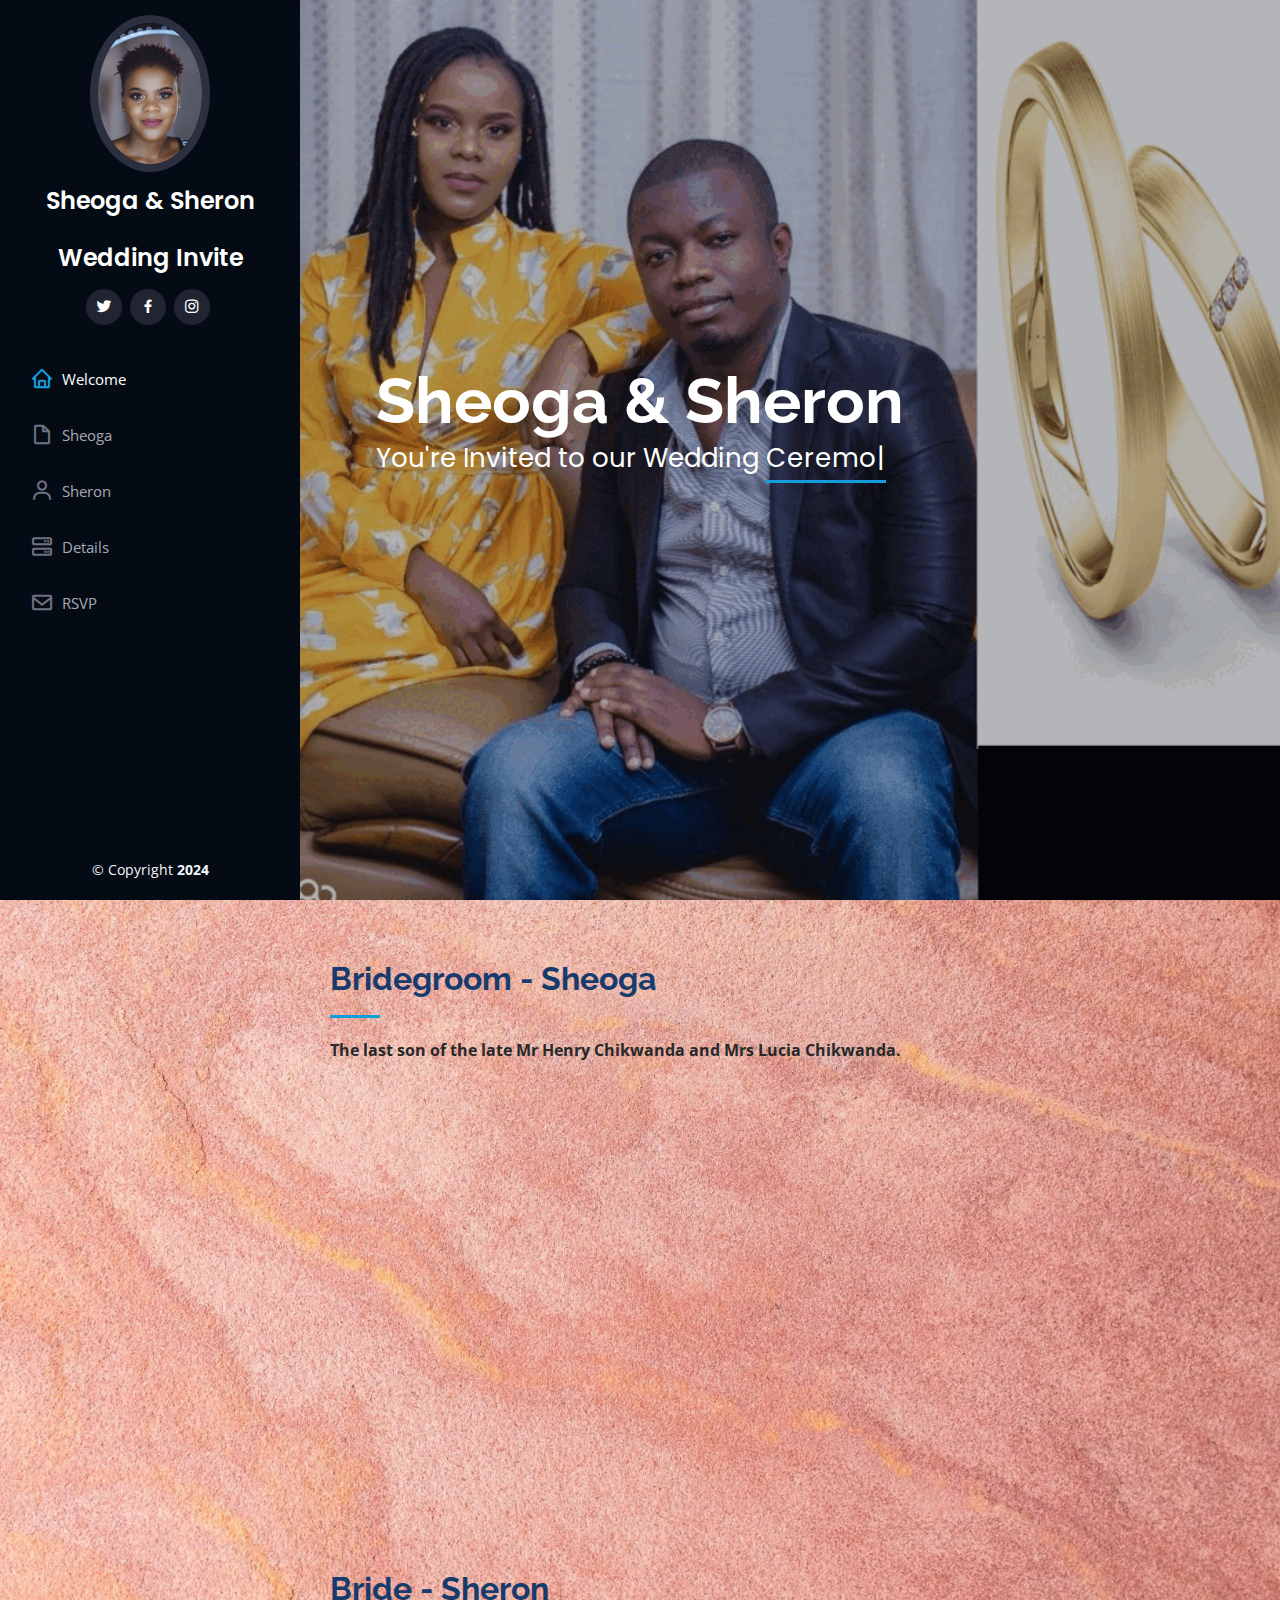
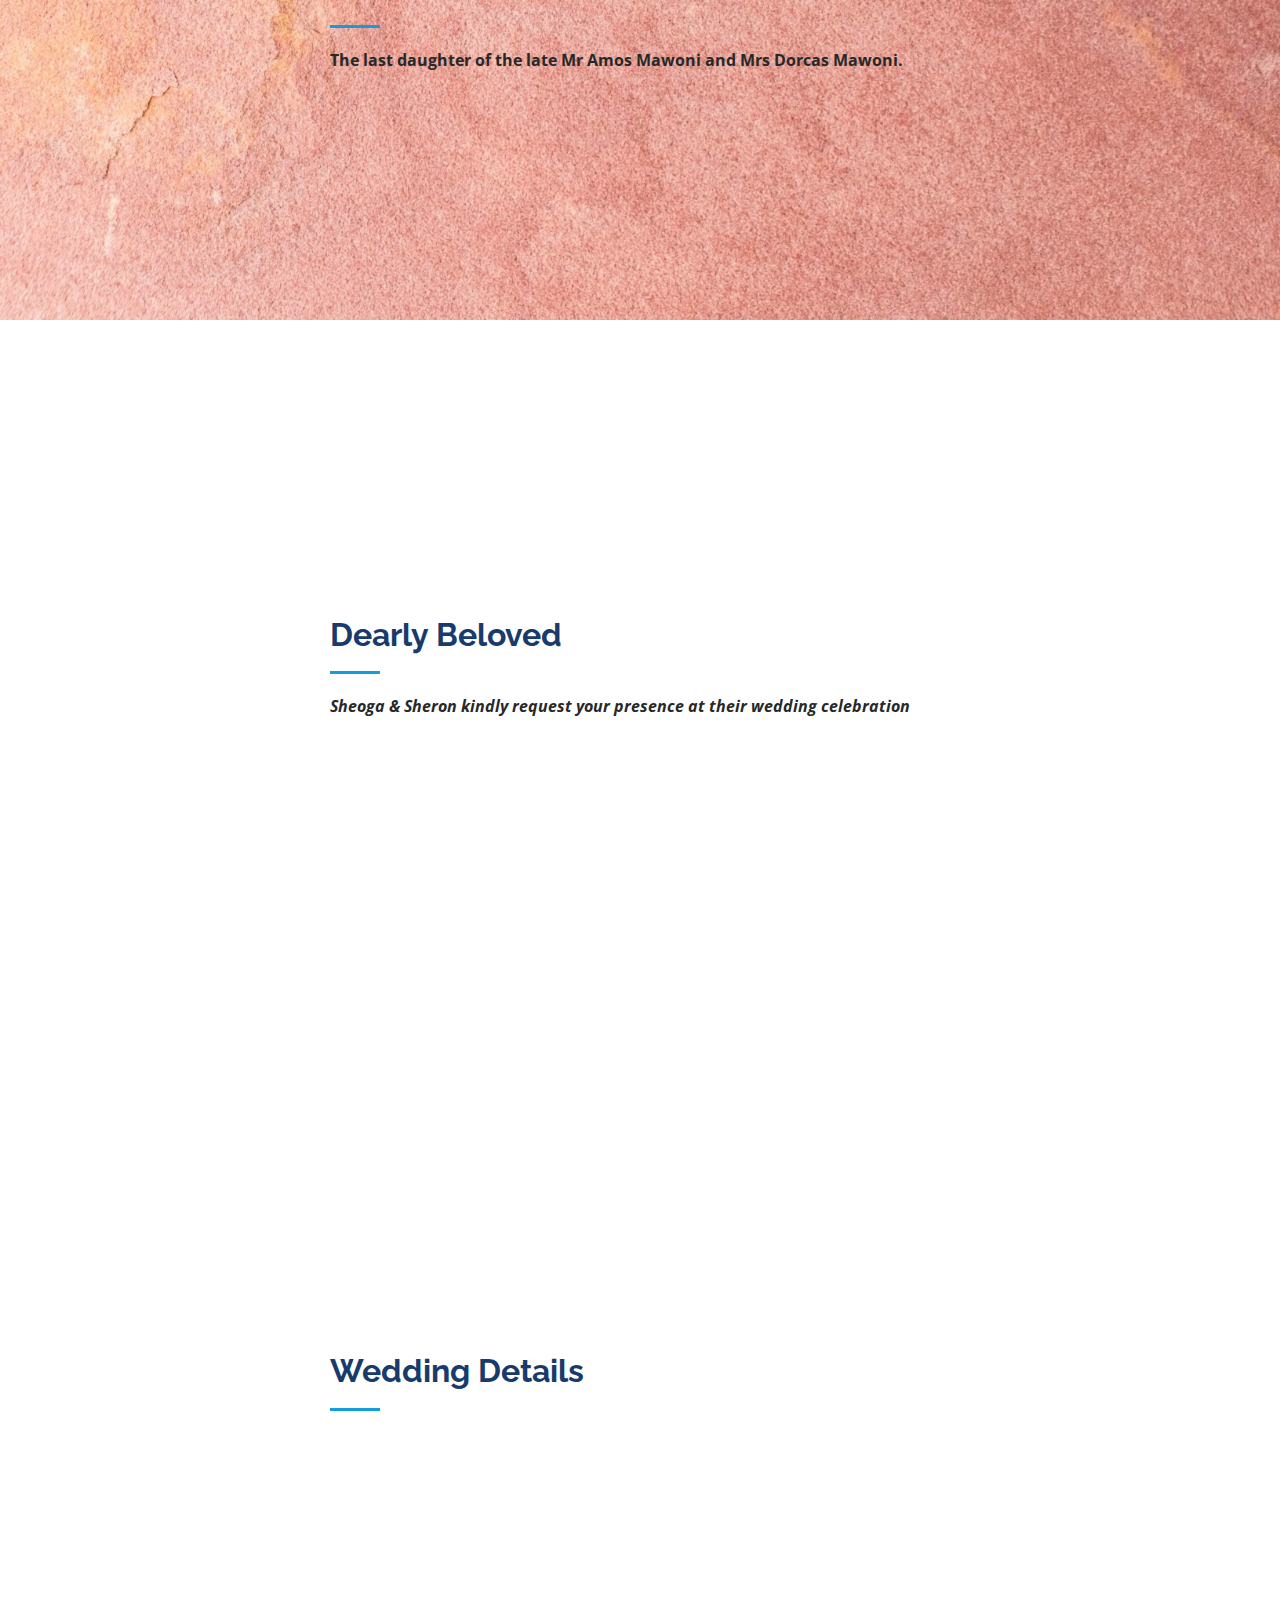
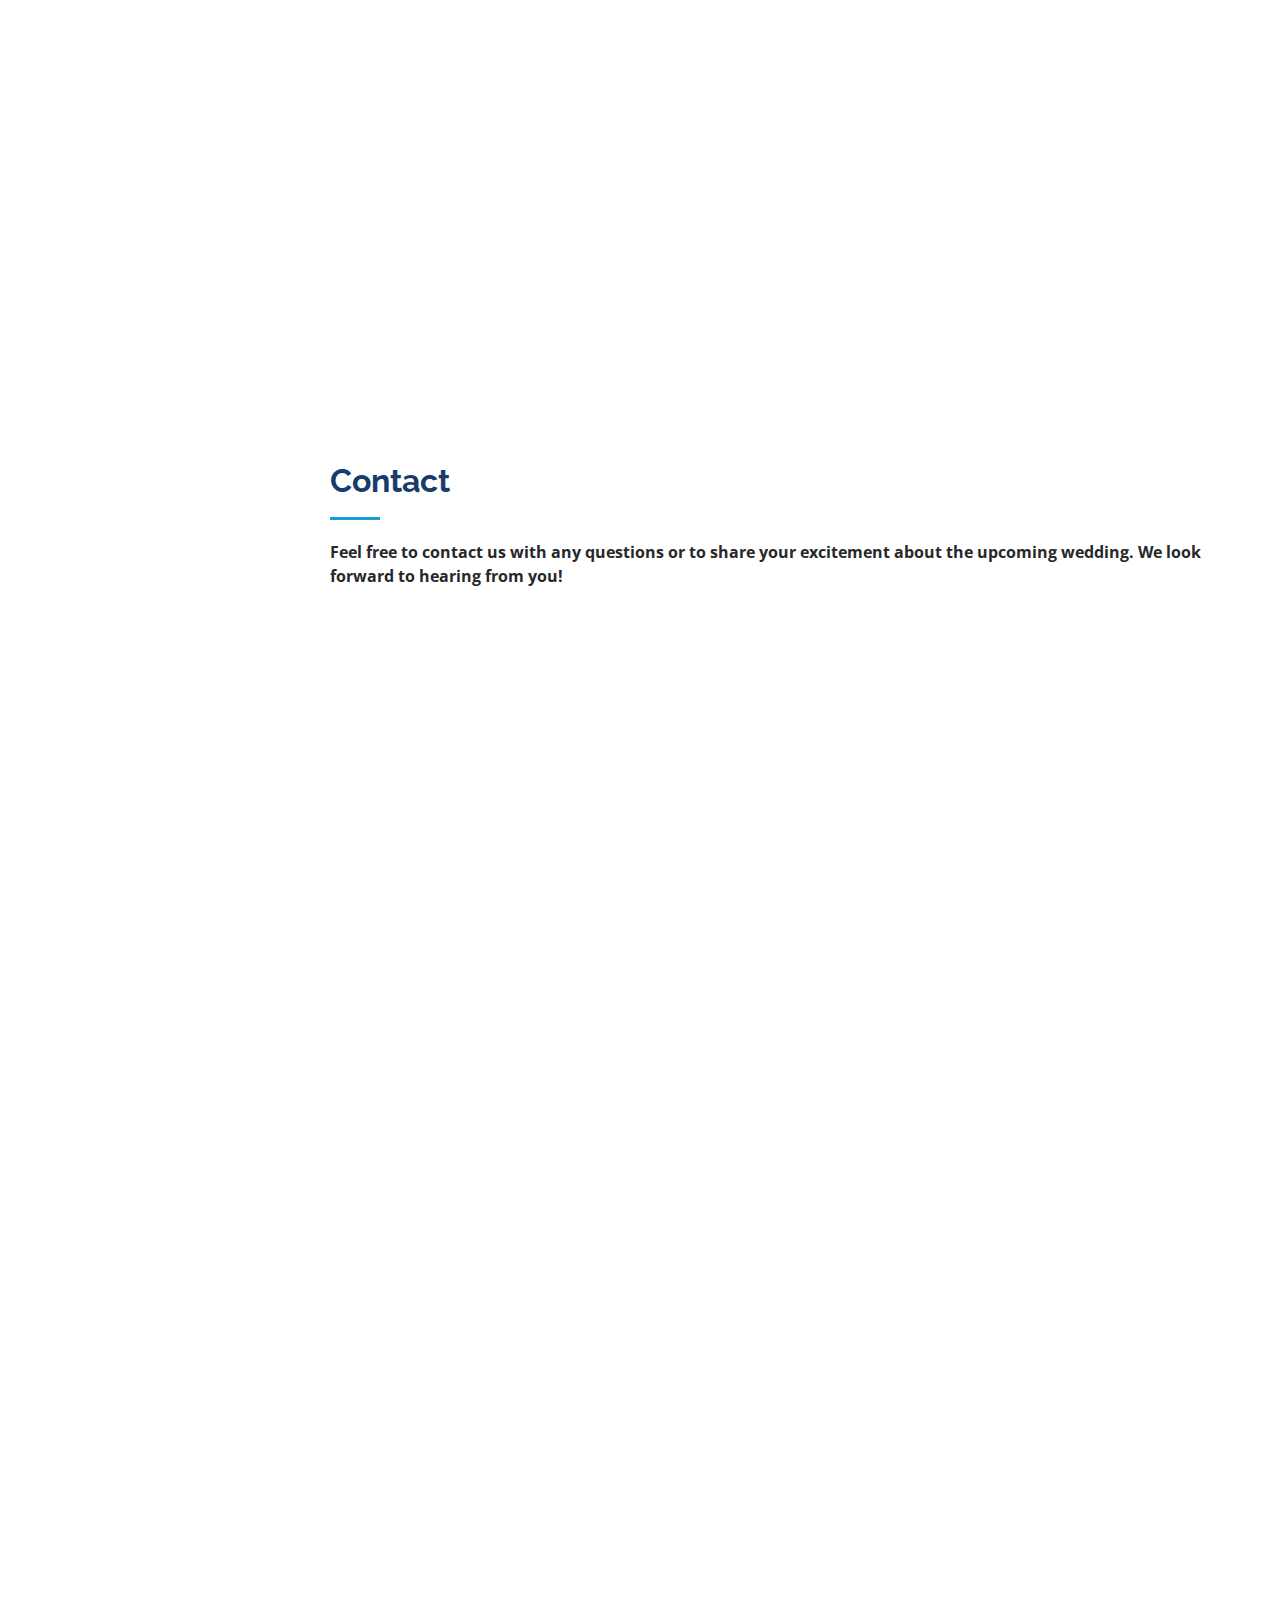
==== index.html @ 65e5fb73 "Update index.html" ====
<!DOCTYPE html>
<html lang="en">

<head>
  <meta charset="utf-8">
  <meta content="width=device-width, initial-scale=1.0" name="viewport">

  <title>Wedding Invite</title>
  <meta content="" name="description">
  <meta content="" name="keywords">

  <!-- Favicons -->
  <link href="assets/img/favicon.png" rel="icon">
  <link href="assets/img/apple-touch-icon.png" rel="apple-touch-icon">

  <!-- Google Fonts -->
  <link href="https://fonts.googleapis.com/css?family=Open+Sans:300,300i,400,400i,600,600i,700,700i|Raleway:300,300i,400,400i,500,500i,600,600i,700,700i|Poppins:300,300i,400,400i,500,500i,600,600i,700,700i" rel="stylesheet">

  <!-- Vendor CSS Files -->
  <link href="assets/vendor/aos/aos.css" rel="stylesheet">
  <link href="assets/vendor/bootstrap/css/bootstrap.min.css" rel="stylesheet">
  <link href="assets/vendor/bootstrap-icons/bootstrap-icons.css" rel="stylesheet">
  <link href="assets/vendor/boxicons/css/boxicons.min.css" rel="stylesheet">
  <link href="assets/vendor/glightbox/css/glightbox.min.css" rel="stylesheet">
  <link href="assets/vendor/swiper/swiper-bundle.min.css" rel="stylesheet">

  <!-- Template Main CSS File -->
  <link href="assets/css/style.css" rel="stylesheet">

  <!-- =======================================================
  * Template Name: iPortfolio
  * Updated: Jan 09 2024 with Bootstrap v5.3.2
  * Template URL: https://bootstrapmade.com/iportfolio-bootstrap-portfolio-websites-template/
  * Author: BootstrapMade.com
  * License: https://bootstrapmade.com/license/
  ======================================================== -->
  
  
  
  <style>
    body {
     /*  background-color: #B76E79; Replace with your preferred rose gold color code */
      
      background-image: url('assets/img/rose3.jpg');
      background-size: cover;
      background-repeat: no-repeat;
      background-attachment: fixed;
      
      
    }
  </style>
  <style>
  .rounded-circle {
    border-radius: 50%;
    overflow: hidden;
  }
</style>

  
  
</head>

<body>

  <!-- ======= Mobile nav toggle button ======= -->
  <i class="bi bi-list mobile-nav-toggle d-xl-none"></i>

  <!-- ======= Header ======= -->
  <header id="header">
    <div class="d-flex flex-column">

      <div class="profile">
        <img src="assets/img/profile-img.jpg" alt="" class="img-fluid rounded-circle">
        <h1 class="text-light"><a href="index.html">Sheoga & Sheron <br></br> Wedding Invite</a></h1>
        <div class="social-links mt-3 text-center">
          <a href="#" class="twitter"><i class="bx bxl-twitter"></i></a>
          <a href="#" class="facebook"><i class="bx bxl-facebook"></i></a>
          <a href="#" class="instagram"><i class="bx bxl-instagram"></i></a>
         
        </div>
      </div>

      <nav id="navbar" class="nav-menu navbar">
        <ul>
          <li><a href="#hero" class="nav-link scrollto active"><i class="bx bx-home"></i> <span>Welcome</span></a></li>
          <li><a href="#facts" class="nav-link scrollto"><i class="bx bx-file-blank"></i> <span>Sheoga</span></a></li>
        
          <li><a href="#about" class="nav-link scrollto"><i class="bx bx-user"></i> <span>Sheron</span></a></li>
         <li><a href="#services" class="nav-link scrollto"><i class="bx bx-server"></i> <span>Details</span></a></li>
          <li><a href="#contact" class="nav-link scrollto"><i class="bx bx-envelope"></i> <span>RSVP</span></a></li>
        </ul>
      </nav><!-- .nav-menu -->
    </div>
  </header><!-- End Header -->

  <!-- ======= Hero Section ======= -->
  <section id="hero" class="d-flex flex-column justify-content-center align-items-center">
    <div class="hero-container" data-aos="fade-in">
      <h1>Sheoga & Sheron</h1>
      <p>You're Invited to our Wedding <span class="typed" data-typed-items="Ceremony, Celebration"></span></p>
    </div>
  </section><!-- End Hero -->

  <main id="main">

    <!-- ======= Facts Section ======= -->
    <section id="facts" class="facts">
      <div class="container">

        <div class="section-title">
          <h2>Bridegroom - Sheoga </h2>
          <p> <strong>The last son of the late Mr Henry Chikwanda and Mrs Lucia Chikwanda.</strong> </p>
        </div>

        <div class="row">
          <div class="col-lg-4" data-aos="fade-right">
            <img src="assets/img/man.jpeg" class="img-fluid rounded-circle" alt="">
          </div>
          <div class="col-lg-8 pt-4 pt-lg-0 content" data-aos="fade-left">
         
             
   
        <h2> Bible Verse</h2>
        
          
            <p class="fst-italic">
                   <br></br>
          <strong>  He who finds a wife finds a good thing and receives favor from the Lord
            
            </strong>
            </p>
         
            <div class="row">
              <div class="col-lg-6">
                
              </div>
              <div class="col-lg-6">
                
              </div>
            </div>
           
          </div>
        </div>

      </div>
    </section><!-- End Facts Section -->

    
   <!-- ======= About Section ======= -->
<section id="about" class="about">
  <div class="container">
    <div class="section-title">
      <h2>Bride - Sheron</h2>
      <p><strong>The last daughter of the late Mr Amos Mawoni and Mrs Dorcas Mawoni.</strong></p>
    </div>
    <div class="row">
      <div class="col-lg-4" data-aos="fade-right">
        <img src="assets/img/profile-img.jpg" class="img-fluid rounded-circle" alt="">
      </div>
      <div class="col-lg-8 pt-4 pt-lg-0 content" data-aos="fade-left">
        <h3> Bible Verse</h3>
        <p class="fst-italic"> <br></br>
         <strong>  I have found the one whom my soul loves.- Song of Solomon 3:4 </strong>
        </p>
        <br></br>
       

        <div class="row">
          <div class="col-lg-6">

          </div>
          <div class="col-lg-6">

          </div>
        </div>
      </div>
    </div>
  </div>
</section><!-- End About Section -->

 <!--<div class="row">-->
 <!--   <h2> Dearly Beloved</h2>-->
 <!--       <p class="fst-italic">-->
 <!--         Sheoga & Sheron kindly request your presence at their wedding celebration <br></br>-->
 <!--       </p>-->
 <!--</div>-->


 <!-- ======= invite ======= -->
    <section id="invite" class="services">
      <div class="container">

        <div class="section-title">
          <h2>Dearly Beloved </h2>
         <p class="fst-italic">
          <strong>Sheoga & Sheron kindly request your presence at their wedding celebration</strong> <br></br>
        </p>
        </div>
        <div class="col-lg-4" data-aos="fade-right">
            <img src="assets/img/together.jpeg" class="img-fluid rounded-circle" alt="">
          </div>
        
        </div> 
        </section>
        
    <!-- ======= Services Section ======= -->
    <section id="services" class="services">
      <div class="container">

        <div class="section-title">
          <h2>Wedding Details </h2>
          <!-- <p>Magnam dolores commodi suscipit. Necessitatibus eius consequatur ex aliquid fuga eum quidem. Sit sint consectetur velit. Quisquam quos quisquam cupiditate. Et nemo qui impedit suscipit alias ea. Quia fugiat sit in iste officiis commodi quidem hic quas.</p> -->
        </div>

        <div class="row">
          <div class="col-lg-4 col-md-6 icon-box" data-aos="fade-up">
            <div class="icon"><i class="bi bi-briefcase"></i></div>
            <h4 class="title"><a href="">Venue</a></h4>
            <p class="description"><strong>Umwinzii </strong>
          </div>
          <div class="col-lg-4 col-md-6 icon-box" data-aos="fade-up" data-aos-delay="100">
            <div class="icon"><i class="bi bi-card-checklist"></i></div>
            <h4 class="title"><a href=""><strong>Colors</strong></a></h4>
            <p class="description"><strong>Champagne <br></br> Rose Gold  <br></br> Bright Navy Blue </strong>

              
            </p>
          </div>
          <div class="col-lg-4 col-md-6 icon-box" data-aos="fade-up" data-aos-delay="200">
            <div class="icon"><i class="bi bi-bar-chart"></i></div>
            <h4 class="title"><a href="">Directions</a></h4>
            <p class="description"><strong>Google maps Below</strong>
          </div>
          <div class="col-lg-4 col-md-6 icon-box" data-aos="fade-up" data-aos-delay="300">
            <div class="icon"><i class="bi bi-binoculars"></i></div>
            <h4 class="title"><a href=""><strong>Dress Code</strong></a></h4>
            <p class="description">
                           
              <b>Ladies:</b><br></br>
              
              <strong>Elegant evening gowns or cocktail dresses.</strong><br></br>
              
              <b>Gentlemen:</b><br></br>
              
             <strong> Tuxedos or dark suits.</strong><br></br>
          
          </div>
          <div class="col-lg-4 col-md-6 icon-box" data-aos="fade-up" data-aos-delay="400">
            <div class="icon"><i class="bi bi-brightness-high"></i></div>
            <h4 class="title"><a href=""><strong>Date</strong></a></h4>
            <p class="description"><strong> Saturday, April 13, 2024</strong></p>
          </div>
          <div class="col-lg-4 col-md-6 icon-box" data-aos="fade-up" data-aos-delay="500">
            <div class="icon"><i class="bi bi-calendar4-week"></i></div>
            <h4 class="title"><a href=""><strong>Time</strong></a></h4>
            <p class="description"><strong>Time: 14:00 PM</strong></p>
          </div>
        </div>

      </div>
    </section><!-- End Services Section -->

   

  <!-- ======= Contact Section ======= -->
<section id="contact" class="contact">
  <div class="container">
    <div class="section-title">
      <h2>Contact</h2>
      <p><strong>Feel free to contact us with any questions or to share your excitement about the upcoming wedding. We look forward to hearing from you!</strong></p>
    </div>

    <div class="row" data-aos="fade-in">

      <div class="col-lg-5 d-flex align-items-stretch">
        <div class="info">
          <div class="address">
            <i class="bi bi-geo-alt"></i>
            <h4>Location:</h4>
            <p>Harare, Zimbabwe</p>
          </div>

          <div class="email">
            <i class="bi bi-envelope"></i>
            <h4>Email:</h4>
            <p>sheogasheron@gmail.com</p>
          </div>

          <div class="phone">
            <i class="bi bi-phone"></i>
            <h4>Call:</h4>
            <p> +263 774 092 878 / +263 77 565 3136</p>
          </div>

          <div class="whatsapp">
            <i class="bi bi-whatsapp"></i>
            <h4>WhatsApp:</h4>
            <p>Scan the QR code below or <a href="https://wa.link/zhh3gx" target="_blank">click here</a>.</p>
            <!-- Replace the src attribute with your actual QR code image link -->
            <img src="assets/img/sheoga.png" alt="WhatsApp QR Code" style="width: 200px; height: 200px;">
          </div>

          <iframe src="https://www.google.com/maps/embed?pb=!1m18!1m12!1m3!1d3964.447318141146!2d31.027510914770944!3d-17.802687387162246!2m3!1f0!2f0!3f0!3m2!1i1024!2i768!4f13.1!3m3!1m2!1s0x195eacfb740ae5b7%3A0xed6a0d54f63e6ac9!2s298%2C%20Carrick%20Creagh%20Rd%2C%20Harare!5e0!3m2!1sen!2s!4v1642072923839!5m2!1sen!2s" frameborder="0" style="border:0; width: 100%; height: 290px;" allowfullscreen></iframe>

        </div>
      </div>

      <div class="col-lg-7 mt-5 mt-lg-0 d-flex align-items-stretch">
       <!-- Your HTML document structure -->

<form action="sendemail.php" method="post" role="form" class="php-email-form">
  <div class="row">
    <div class="form-group col-md-6">
      <label for="fullname">Your Full Name</label>
      <input type="text" name="fullname" class="form-control" id="fullname" required>
    </div>
    <div class="form-group col-md-6">
      <label for="email">Your Email</label>
      <input type="email" class="form-control" name="email" id="email" required>
    </div>
  </div>
  <div class="form-group">
    <label for="message">Message</label>
    <textarea class="form-control" name="message" rows="6" readonly>Hello, Sheron and Sheoga. I will be attending the wedding with my family.</textarea>
  </div>
  <div class="text-center">
      <input type="hidden" name="submit" value="1">
  <div class="text-center">
    
    
    <a href="https://wa.link/zhh3gx" class="text-center">
  <button type="button" class="btn btn-primary text-center" >Send Message</button>
</a>
    
  </div>
      
    <!--<button type="submit" name ="submit">Send Message</button>-->
  </div>
</form>

<!-- The rest of your HTML document -->

      </div>

    </div>

  </div>
</section><!-- End Contact Section -->


  <!-- ======= Footer ======= -->
  <footer id="footer">
    <div class="container">
      <div class="copyright">
        &copy; Copyright <strong><span>2024</span></strong>
      </div>
      <div class="credits">
        <!-- All the links in the footer should remain intact. -->
        <!-- You can delete the links only if you purchased the pro version. -->
        <!-- Licensing information: https://bootstrapmade.com/license/ -->
        <!-- Purchase the pro version with working PHP/AJAX contact form: https://bootstrapmade.com/iportfolio-bootstrap-portfolio-websites-template/ -->
        <!--Designed by <a href="https://tatendamawayadev.github.io/website/">Tatenda Mawaya</a>-->
      </div>
    </div>
  </footer><!-- End  Footer -->

  <a href="#" class="back-to-top d-flex align-items-center justify-content-center"><i class="bi bi-arrow-up-short"></i></a>

  <!-- Vendor JS Files -->
  <script src="assets/vendor/purecounter/purecounter_vanilla.js"></script>
  <script src="assets/vendor/aos/aos.js"></script>
  <script src="assets/vendor/bootstrap/js/bootstrap.bundle.min.js"></script>
  <script src="assets/vendor/glightbox/js/glightbox.min.js"></script>
  <script src="assets/vendor/isotope-layout/isotope.pkgd.min.js"></script>
  <script src="assets/vendor/swiper/swiper-bundle.min.js"></script>
  <script src="assets/vendor/typed.js/typed.umd.js"></script>
  <script src="assets/vendor/waypoints/noframework.waypoints.js"></script>
  <script src="assets/vendor/php-email-form/validate.js"></script>

  <!-- Template Main JS File -->
  <script src="assets/js/main.js"></script>

</body>

</html>
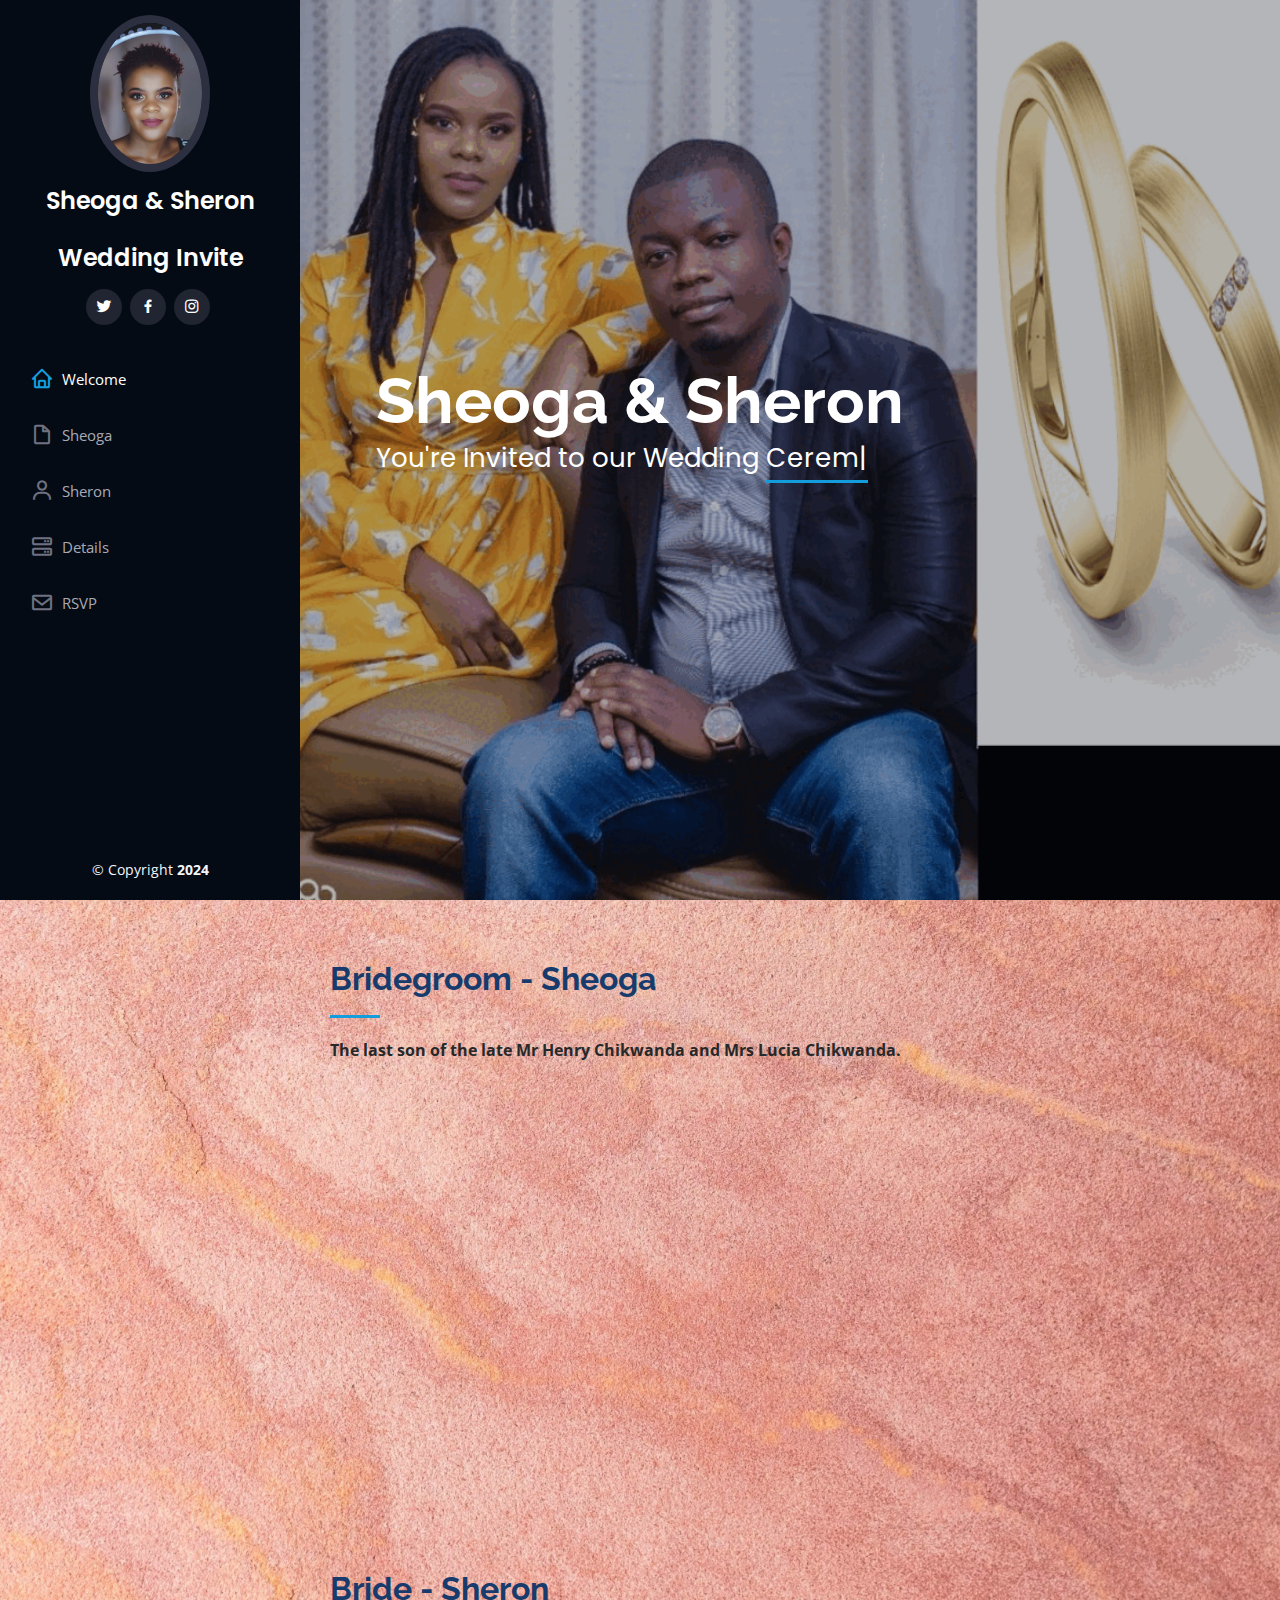
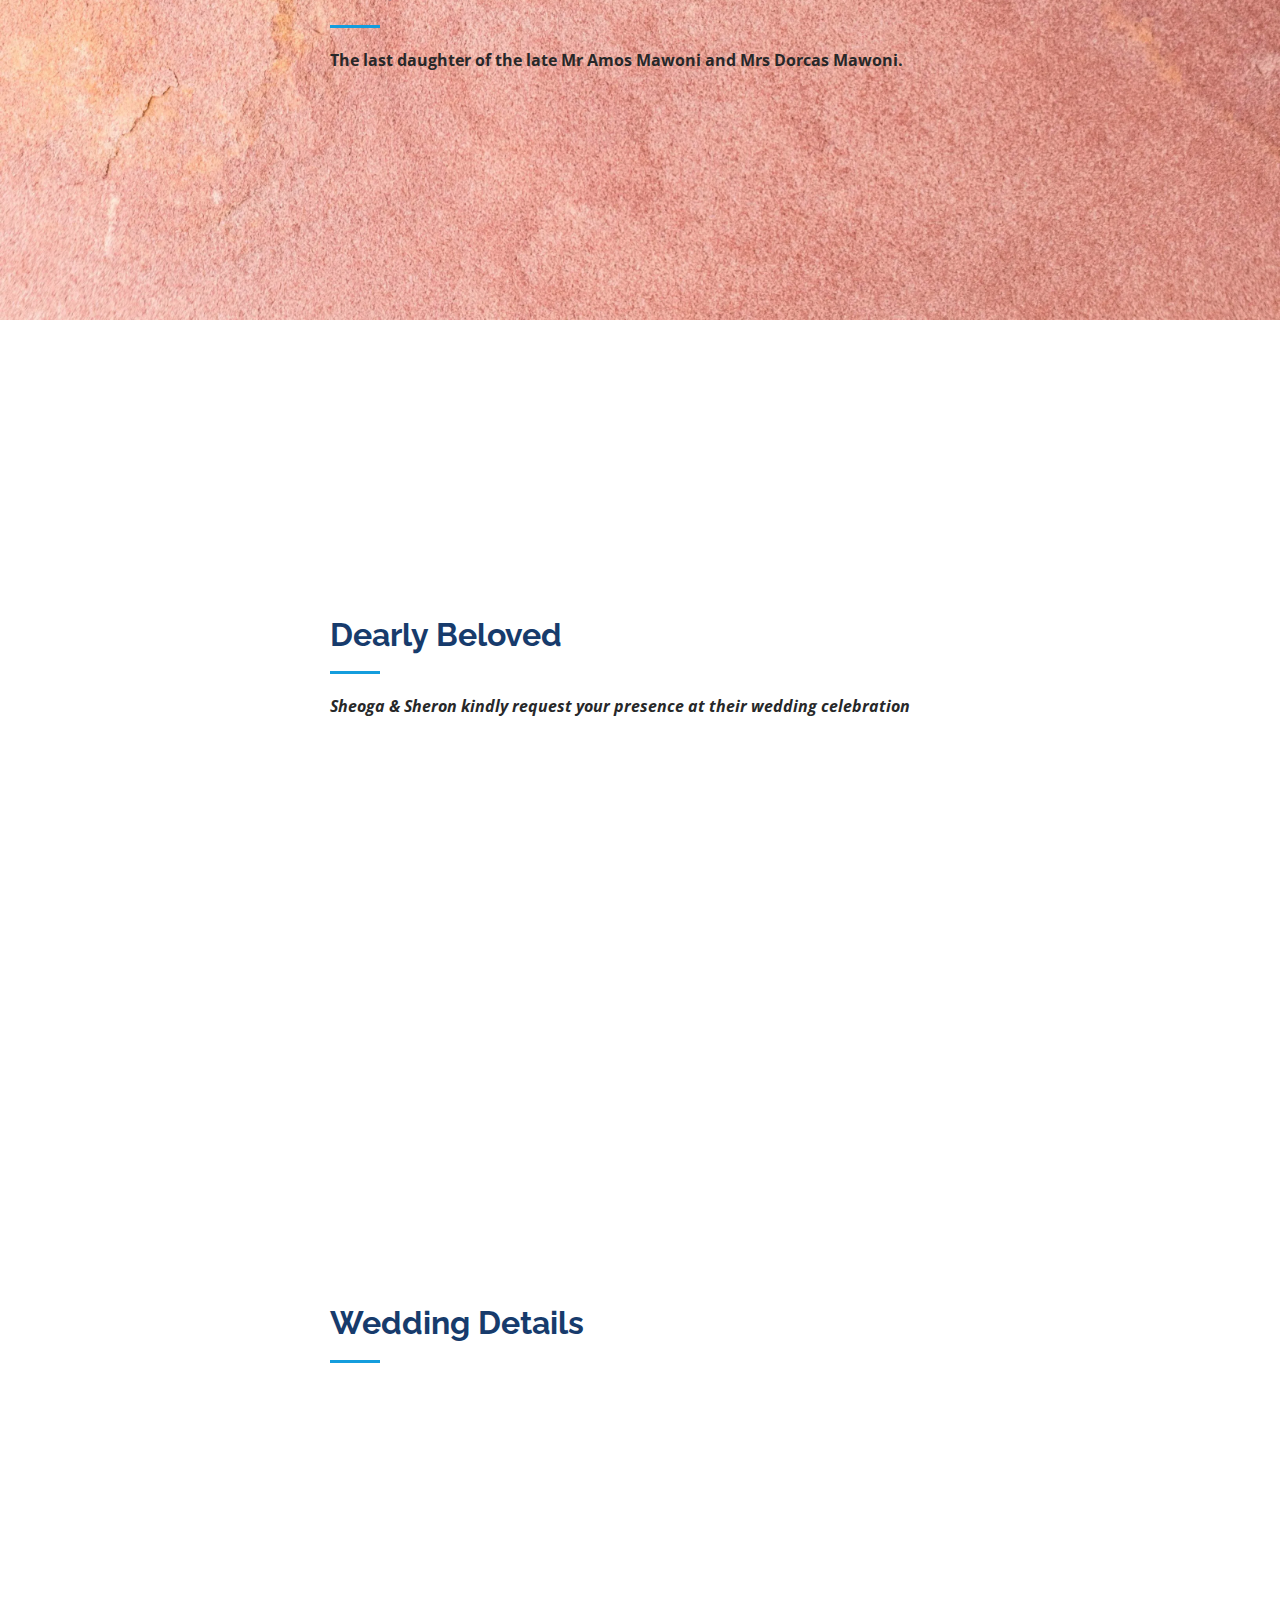
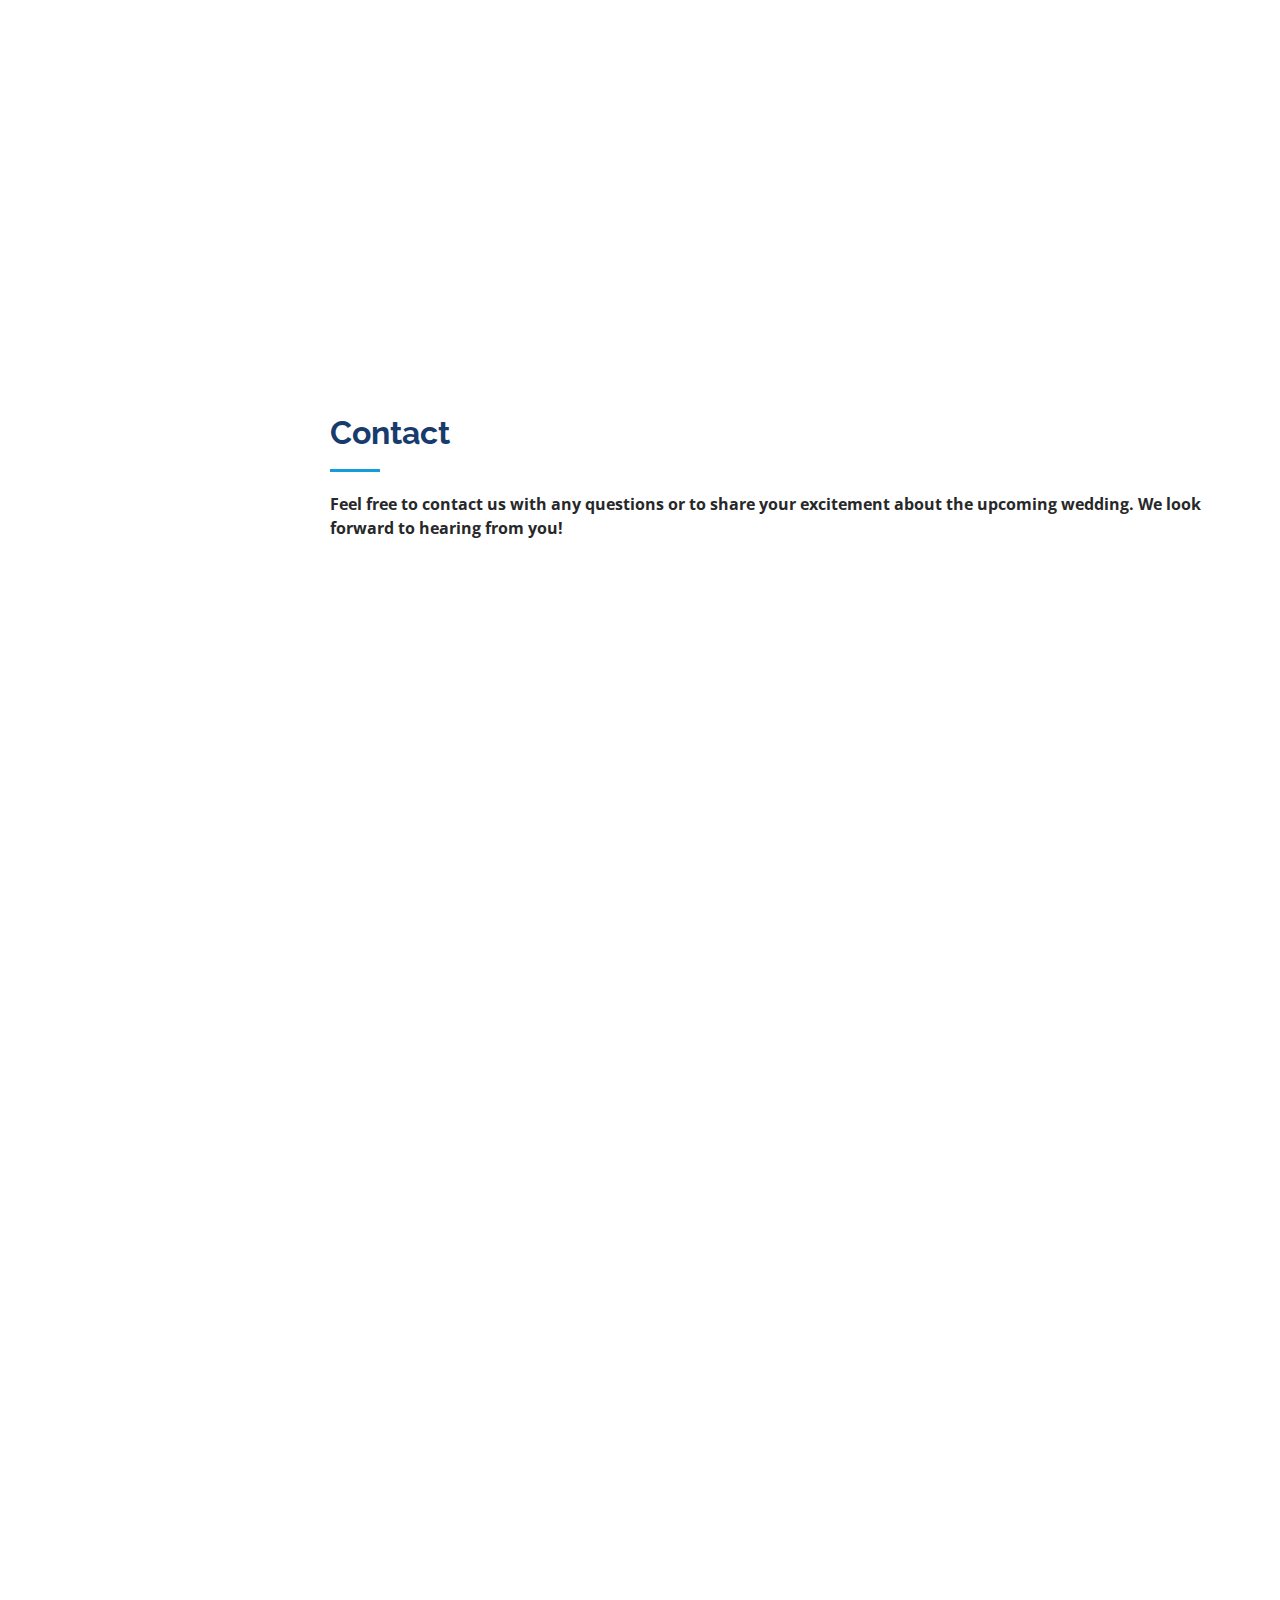
==== commit 810559df: "Update index.html" ====
--- a/index.html
+++ b/index.html
@@ -189,22 +189,26 @@
  <!--</div>-->
 
 
- <!-- ======= invite ======= -->
-    <section id="invite" class="services">
-      <div class="container">
-
-        <div class="section-title">
-          <h2>Dearly Beloved </h2>
-         <p class="fst-italic">
-          <strong>Sheoga & Sheron kindly request your presence at their wedding celebration</strong> <br></br>
-        </p>
-        </div>
-        <div class="col-lg-4" data-aos="fade-right">
-            <img src="assets/img/together.jpeg" class="img-fluid rounded-circle" alt="">
-          </div>
-        
-        </div> 
-        </section>
+<!-- ======= invite ======= -->
+<section id="invite" class="services">
+  <div class="container">
+
+    <div class="section-title">
+      <h2>Dearly Beloved</h2>
+      <p class="fst-italic">
+        <strong>Sheoga & Sheron kindly request your presence at their wedding celebration</strong><br>
+      </p>
+    </div>
+
+    <div class="row"> <!-- Add a row container here -->
+      <div class="col-lg-4" data-aos="fade-right">
+        <img src="assets/img/together.jpeg" class="img-fluid rounded-circle" alt="">
+      </div>
+    </div>
+
+  </div>
+</section>
+
         
     <!-- ======= Services Section ======= -->
     <section id="services" class="services">
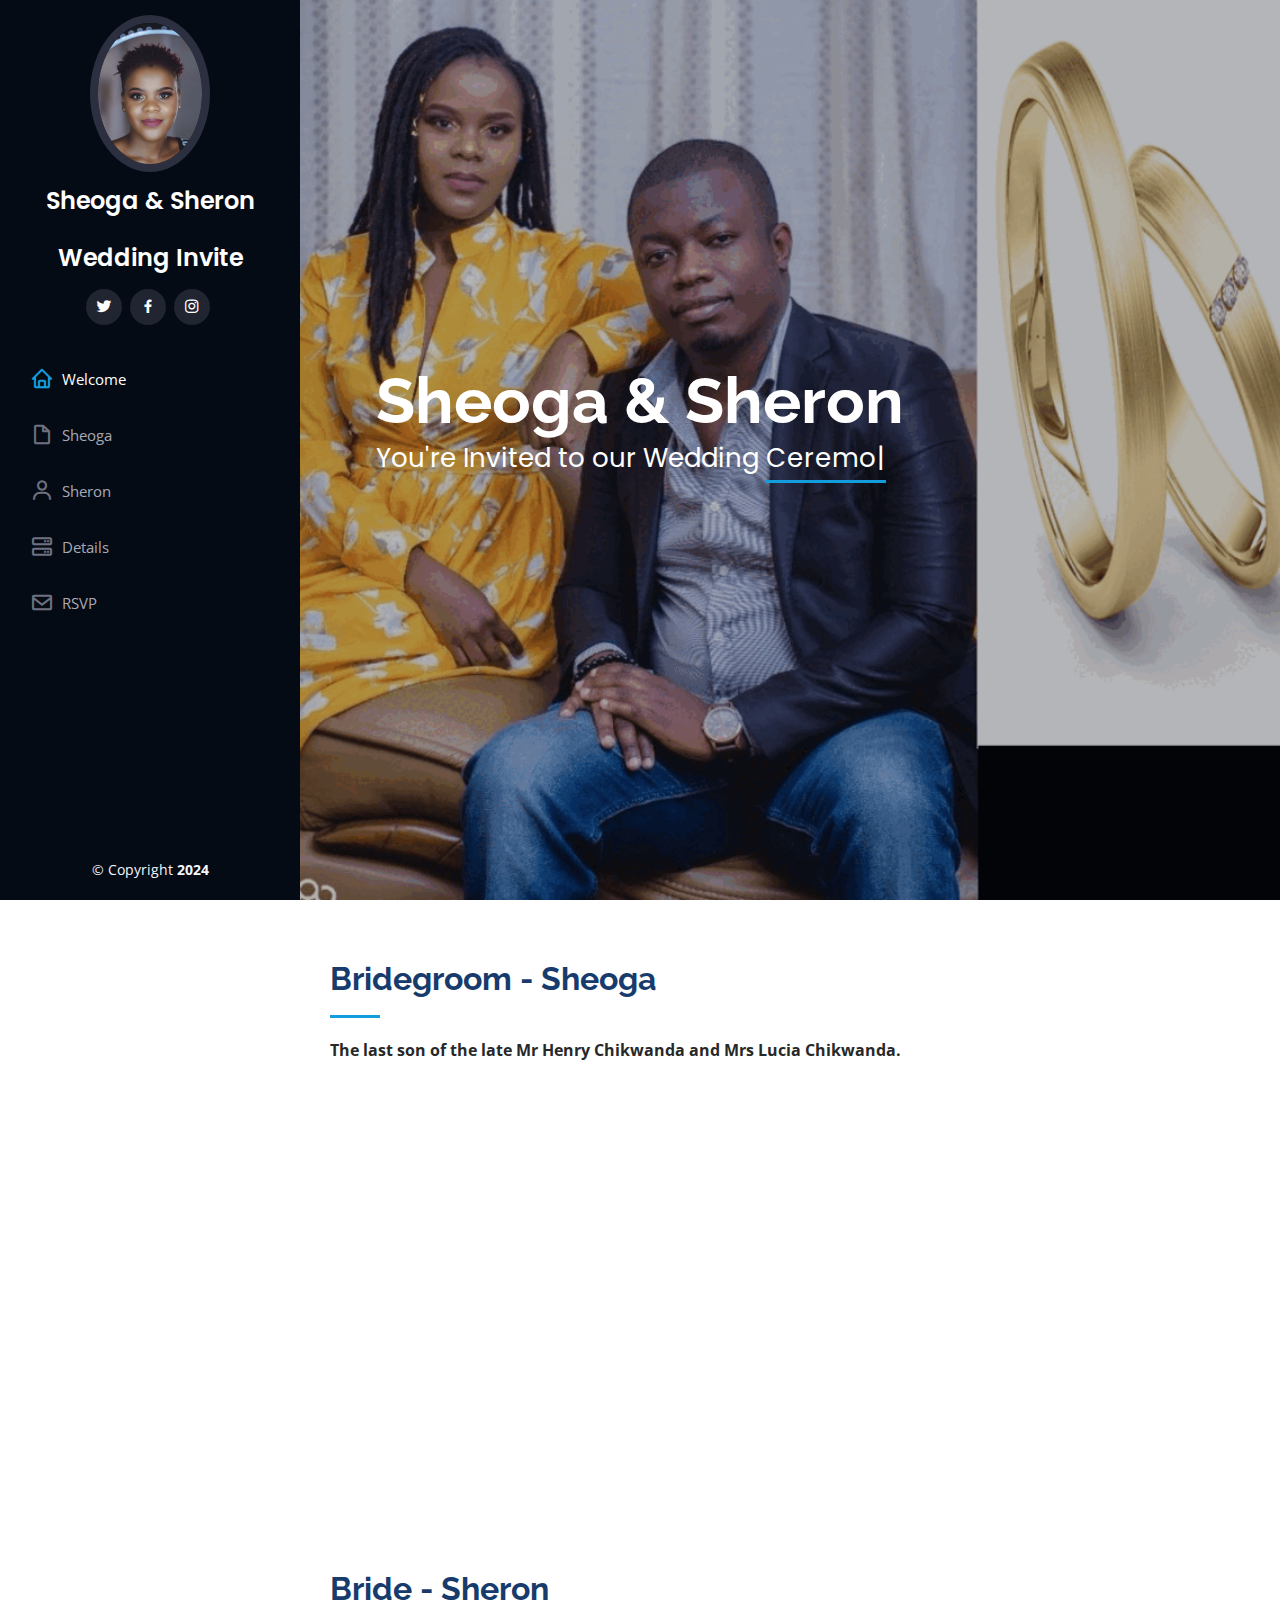
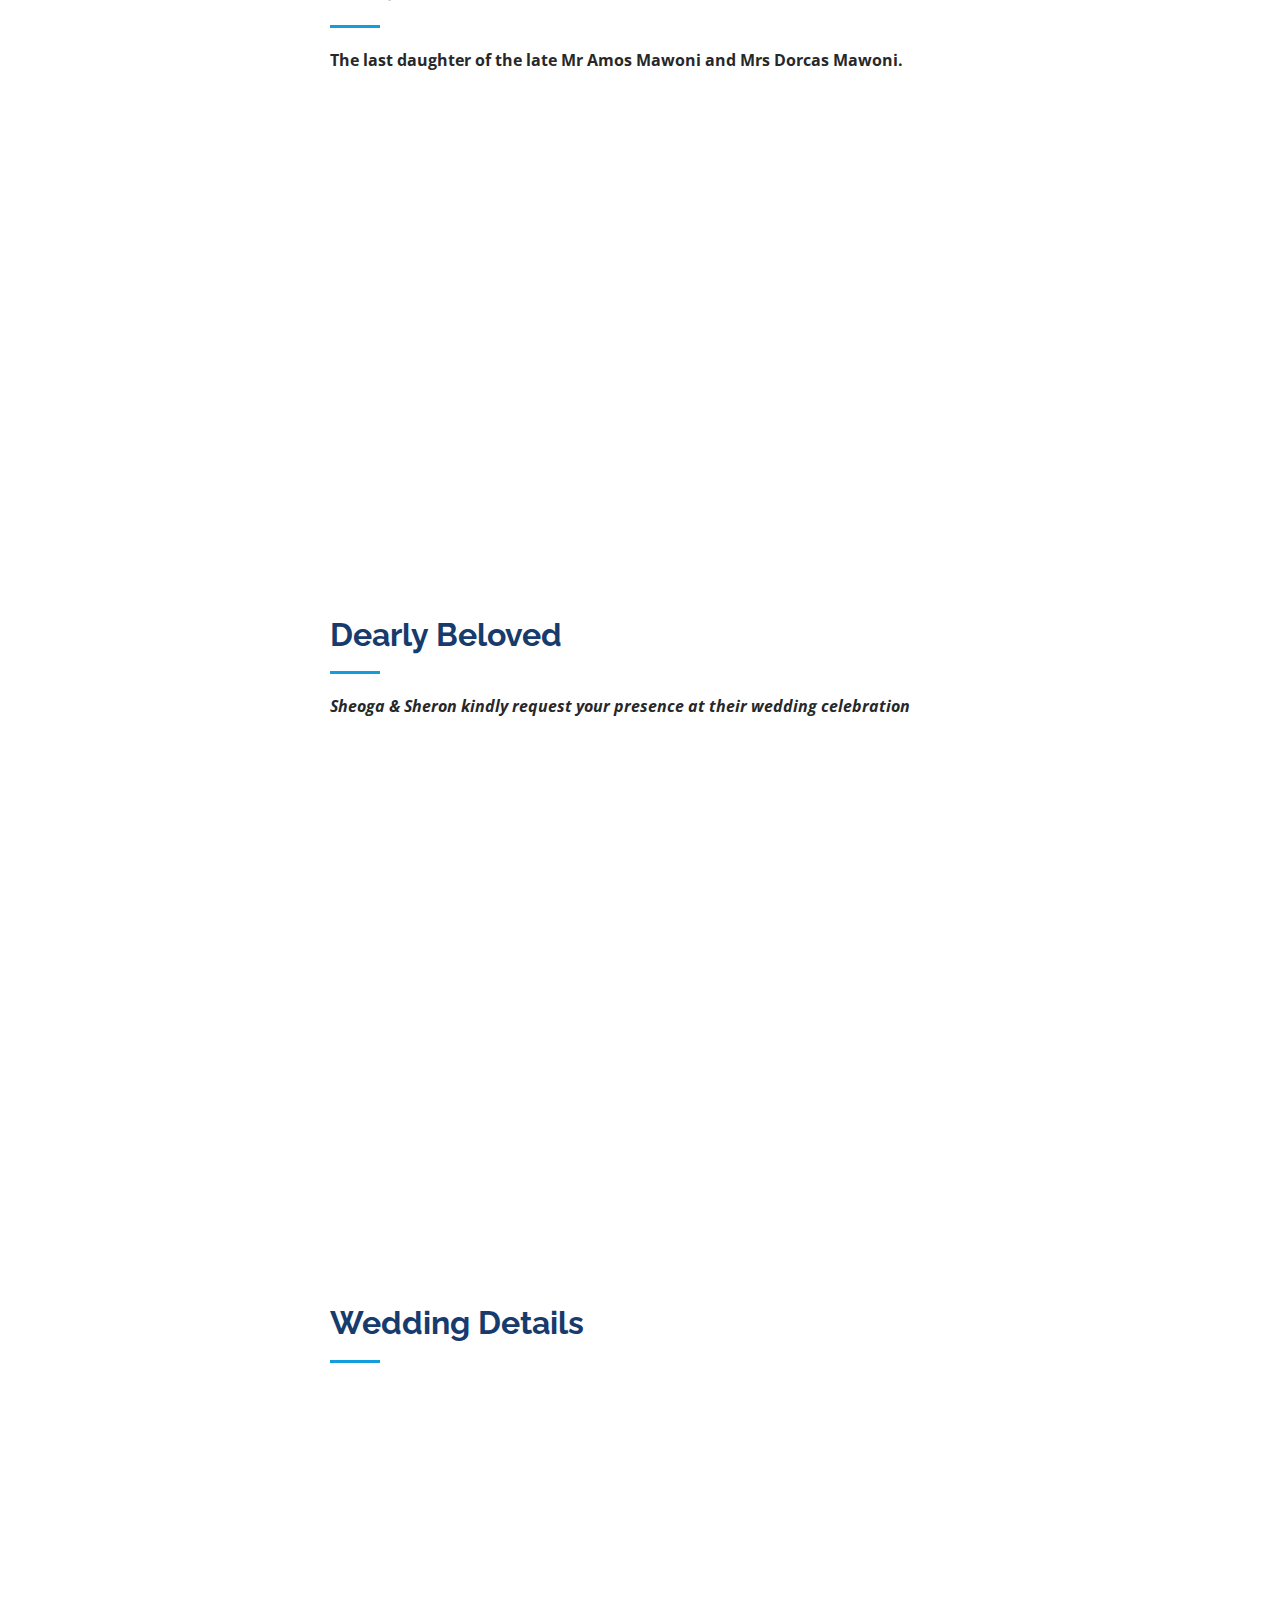
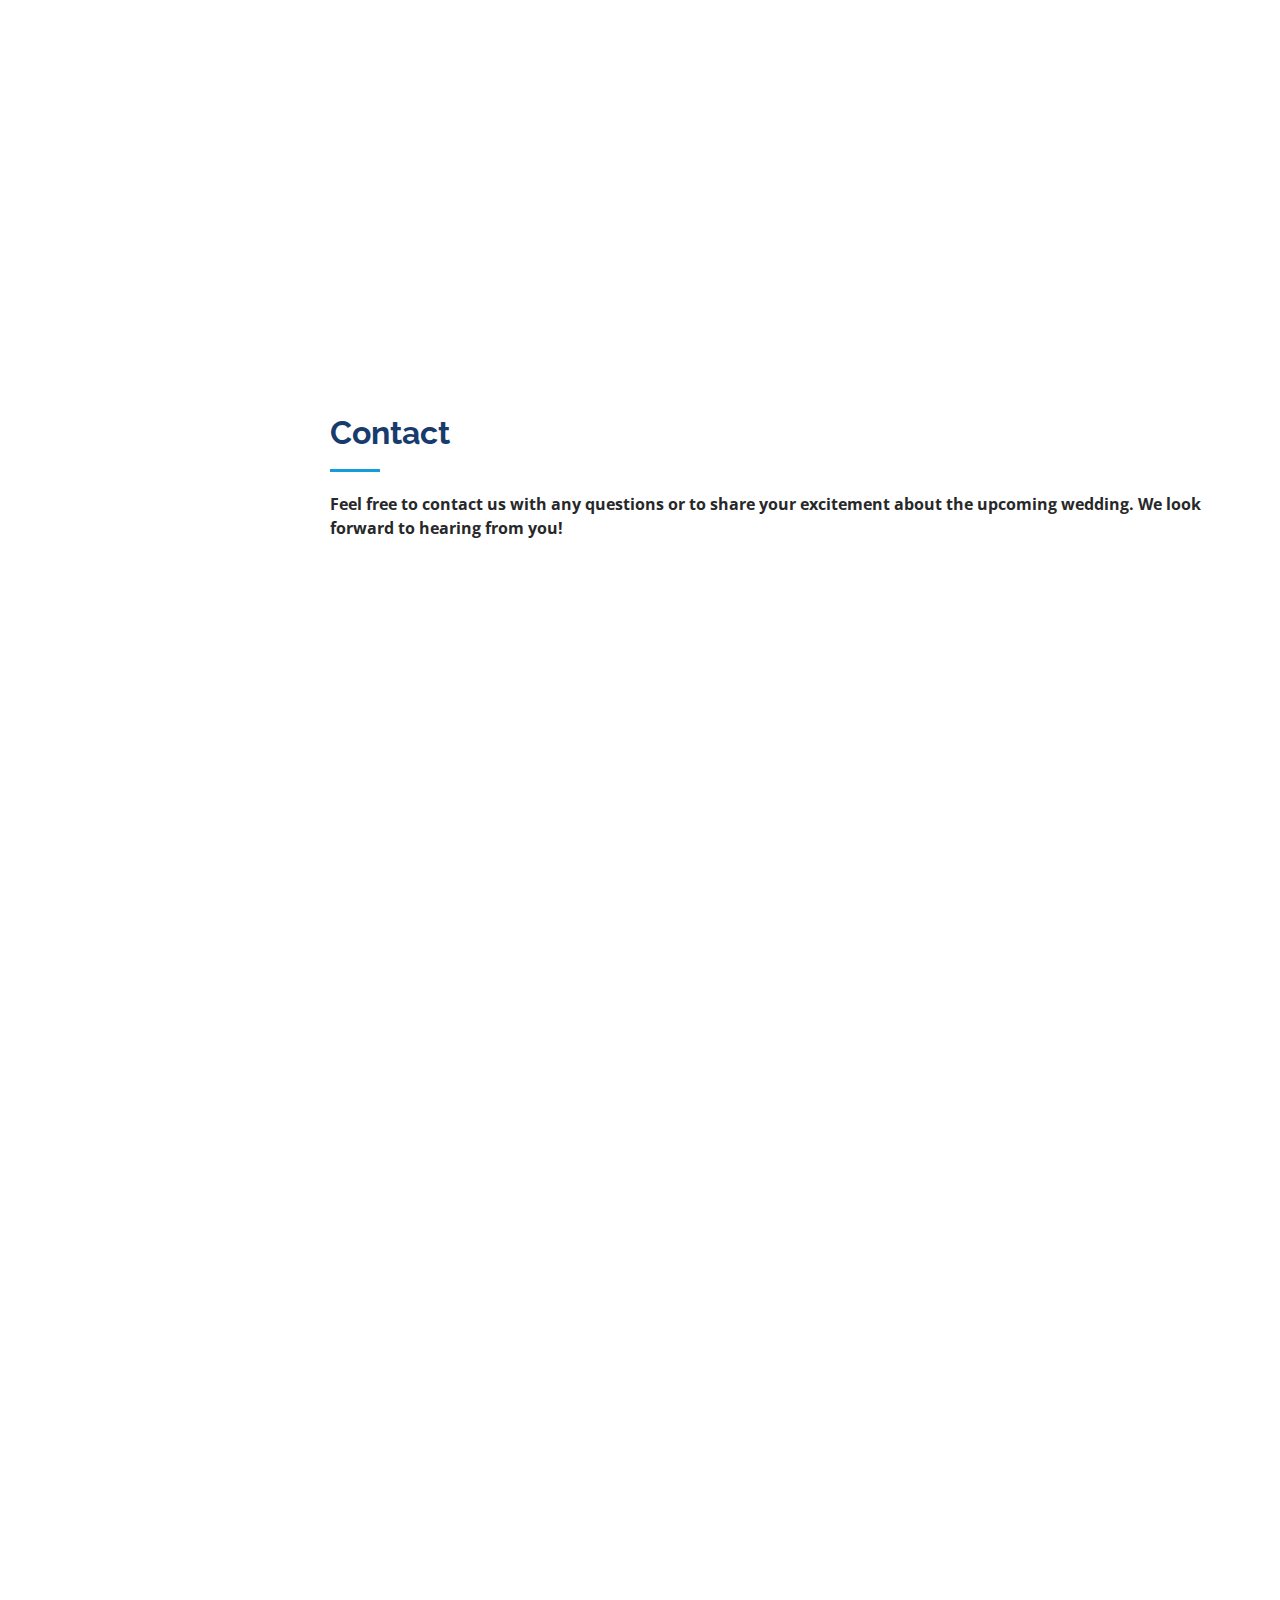
==== commit 88600833: "Update index.html" ====
--- a/index.html
+++ b/index.html
@@ -44,7 +44,7 @@
     body {
      /*  background-color: #B76E79; Replace with your preferred rose gold color code */
       
-      background-image: url('assets/img/rose3.jpg');
+      background-image: url('assets/img/ros.jpg');
       background-size: cover;
       background-repeat: no-repeat;
       background-attachment: fixed;
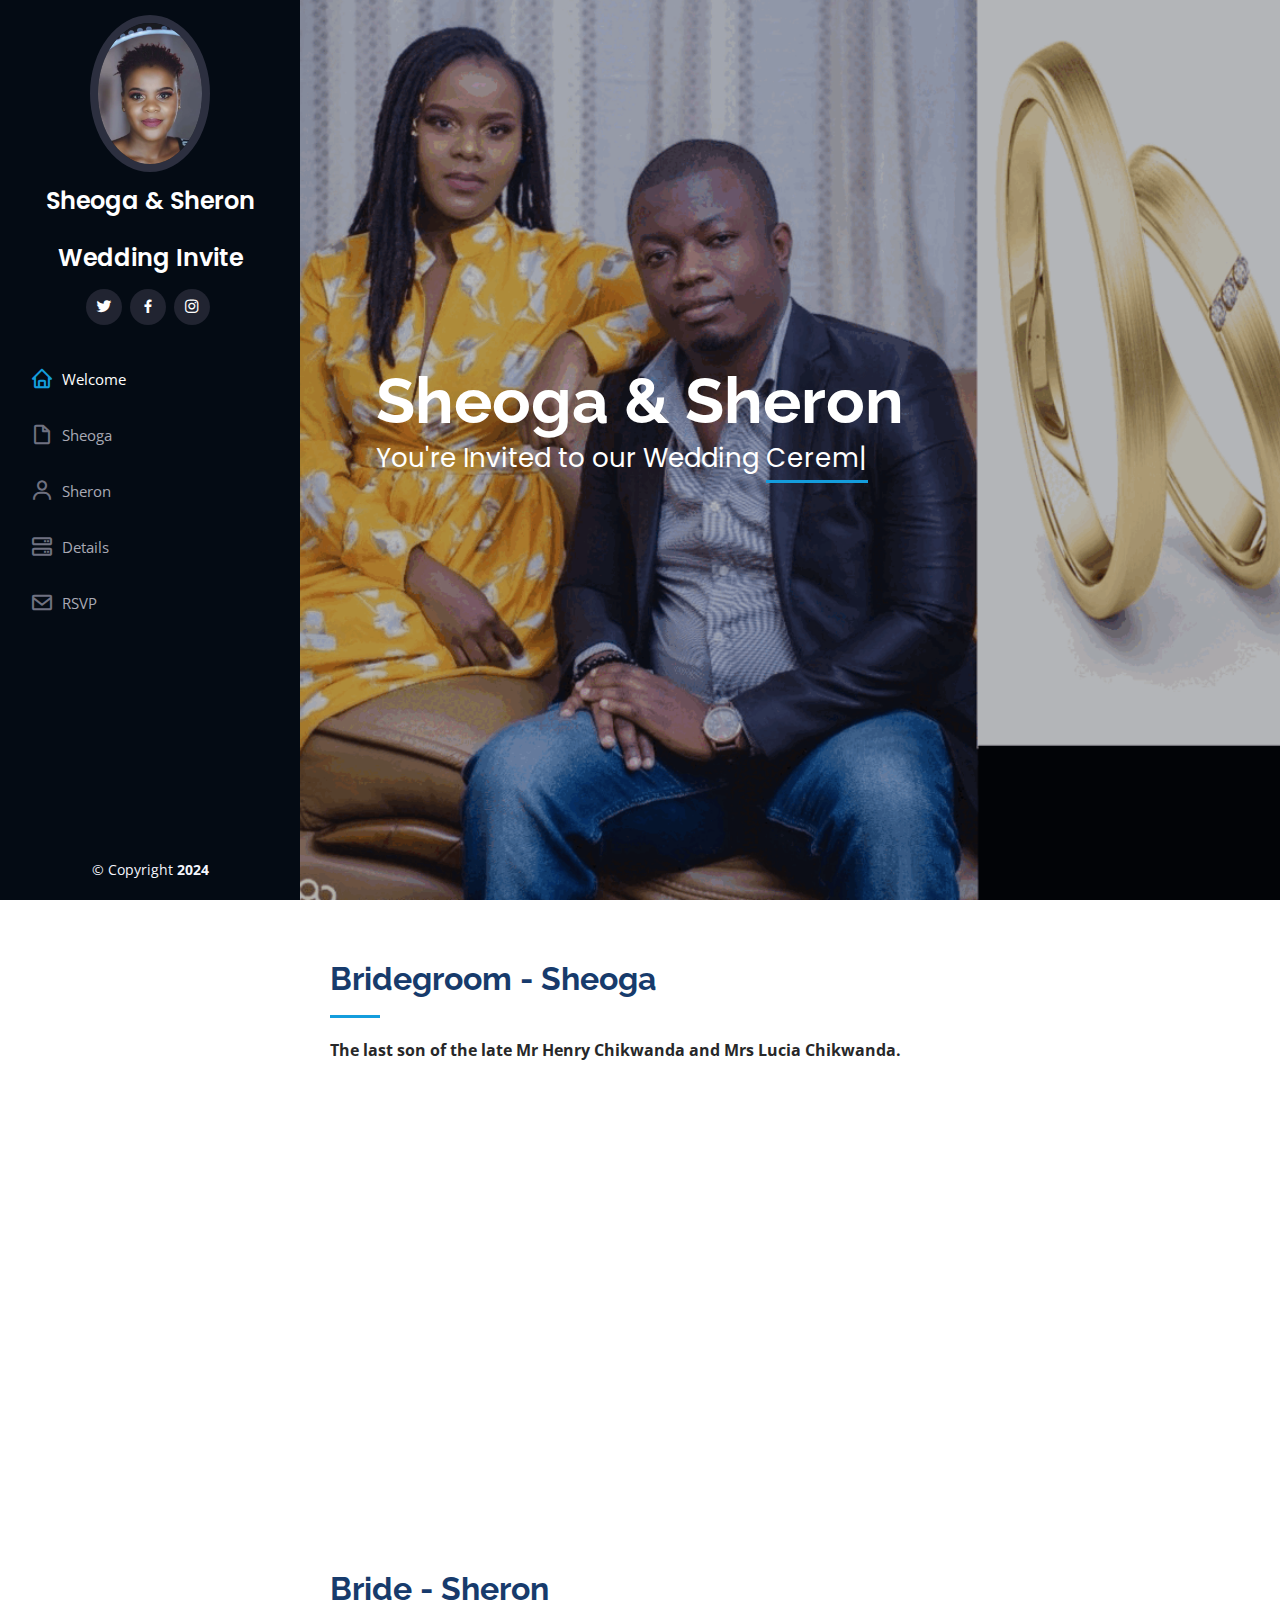
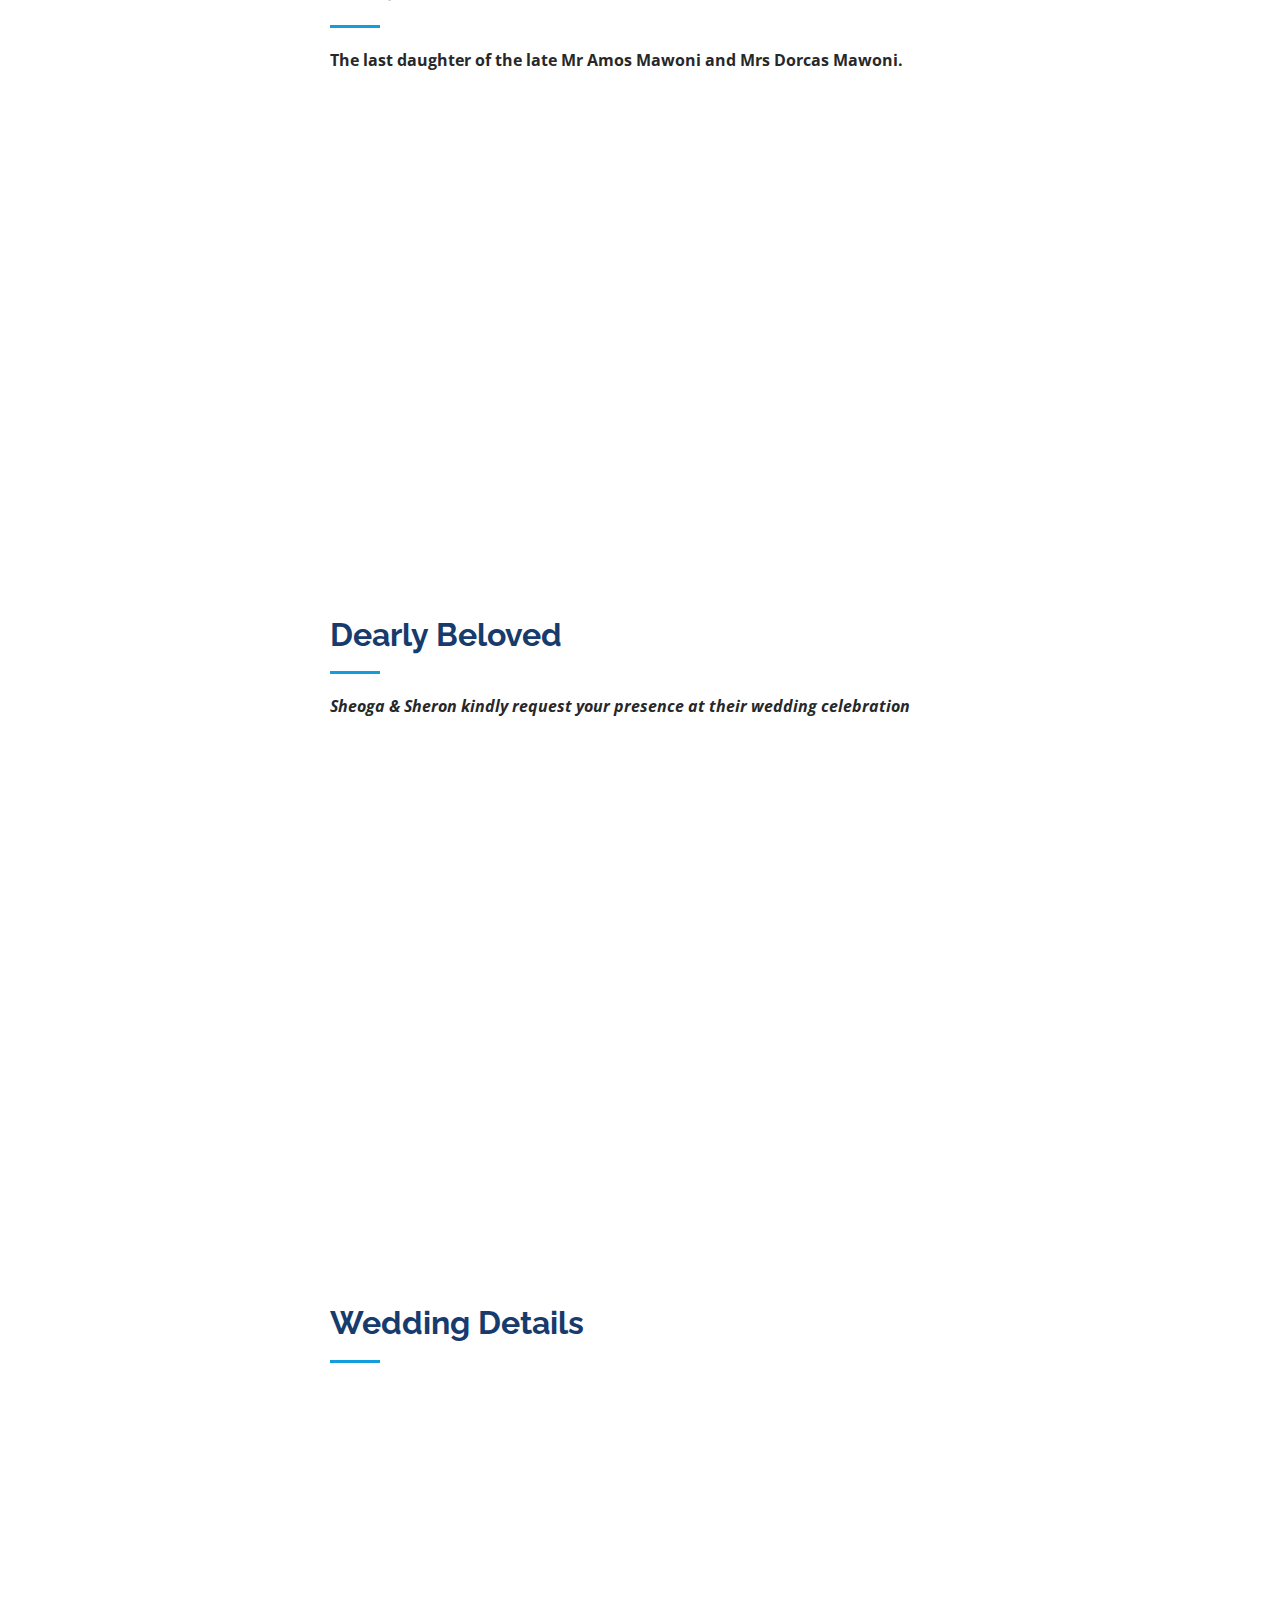
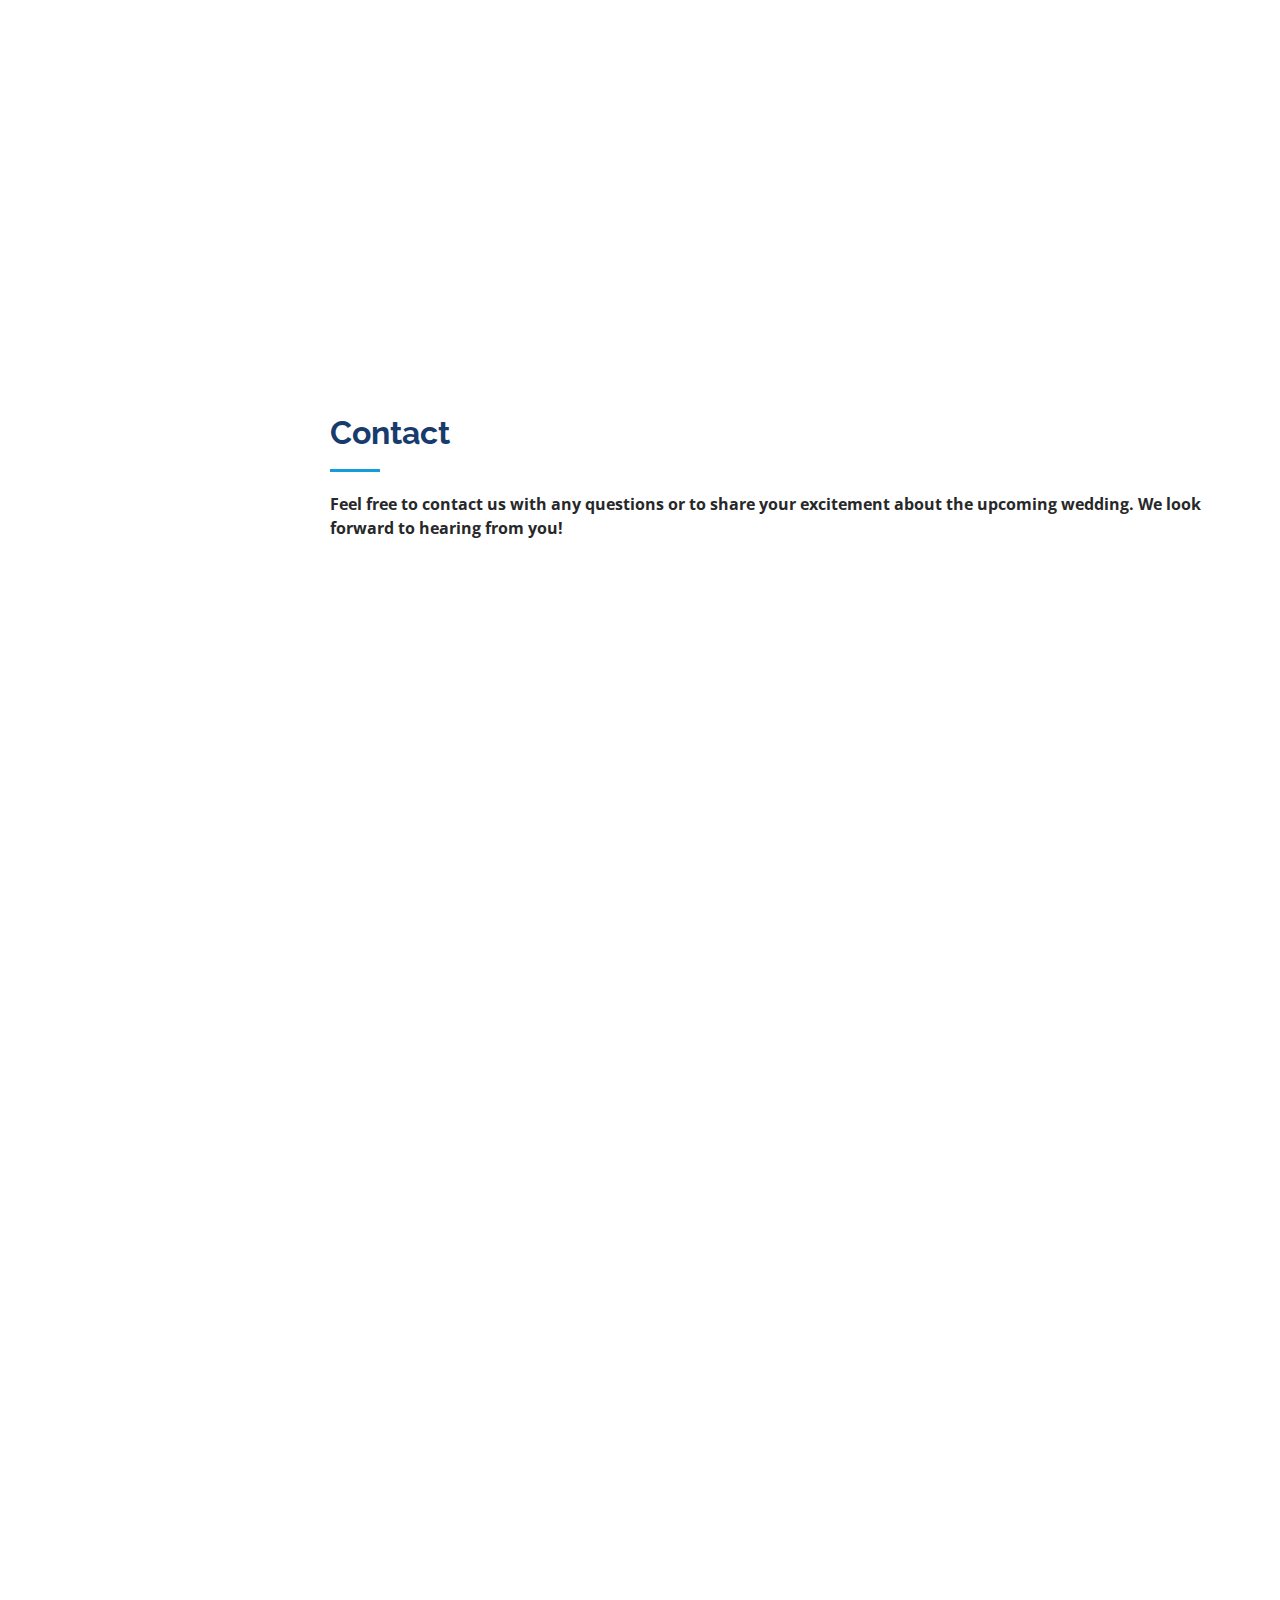
==== commit 7e03019d: "Update index.html" ====
--- a/index.html
+++ b/index.html
@@ -322,12 +322,12 @@
       <input type="text" name="fullname" class="form-control" id="fullname" required>
     </div>
     <div class="form-group col-md-6">
-      <label for="email">Your Email</label>
+      <label for="email">Your Phone Number</label>
       <input type="email" class="form-control" name="email" id="email" required>
     </div>
   </div>
   <div class="form-group">
-    <label for="message">Message</label>
+    <label for="message">RSVP Message</label>
     <textarea class="form-control" name="message" rows="6" readonly>Hello, Sheron and Sheoga. I will be attending the wedding with my family.</textarea>
   </div>
   <div class="text-center">
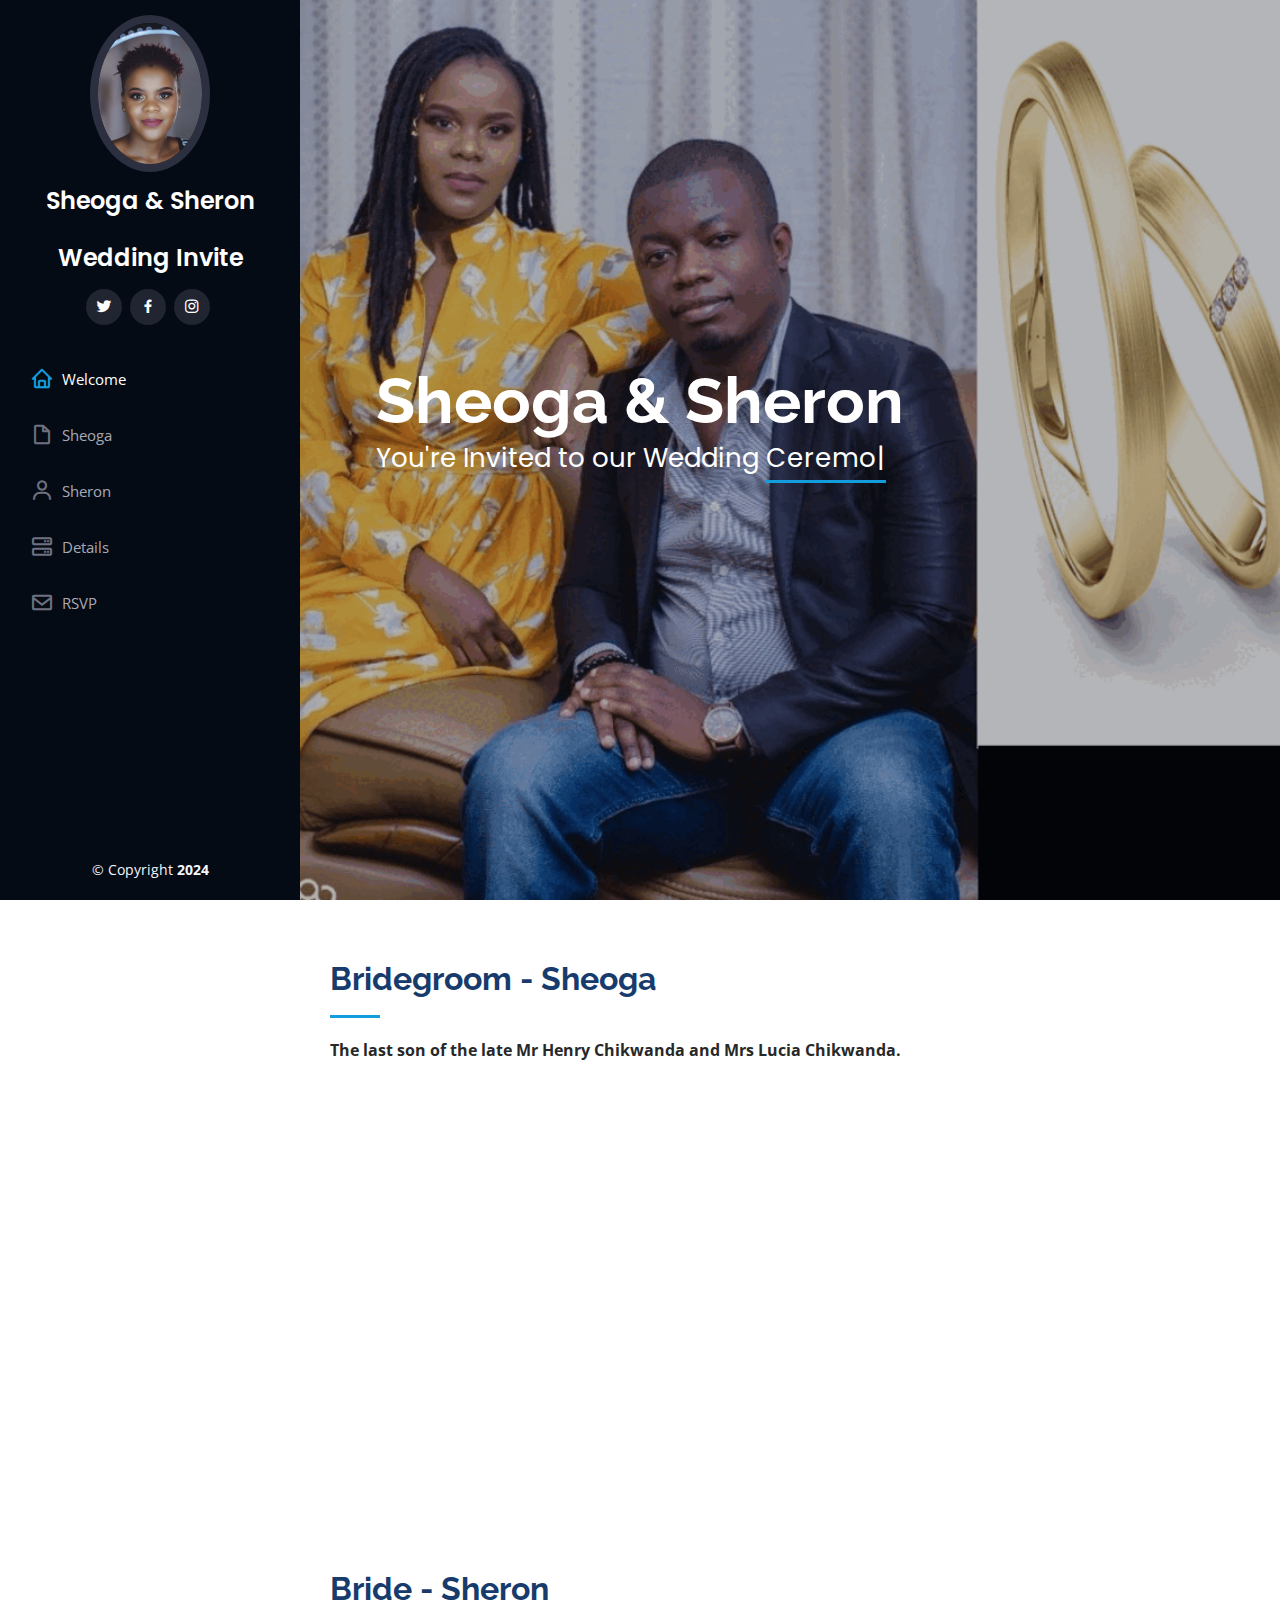
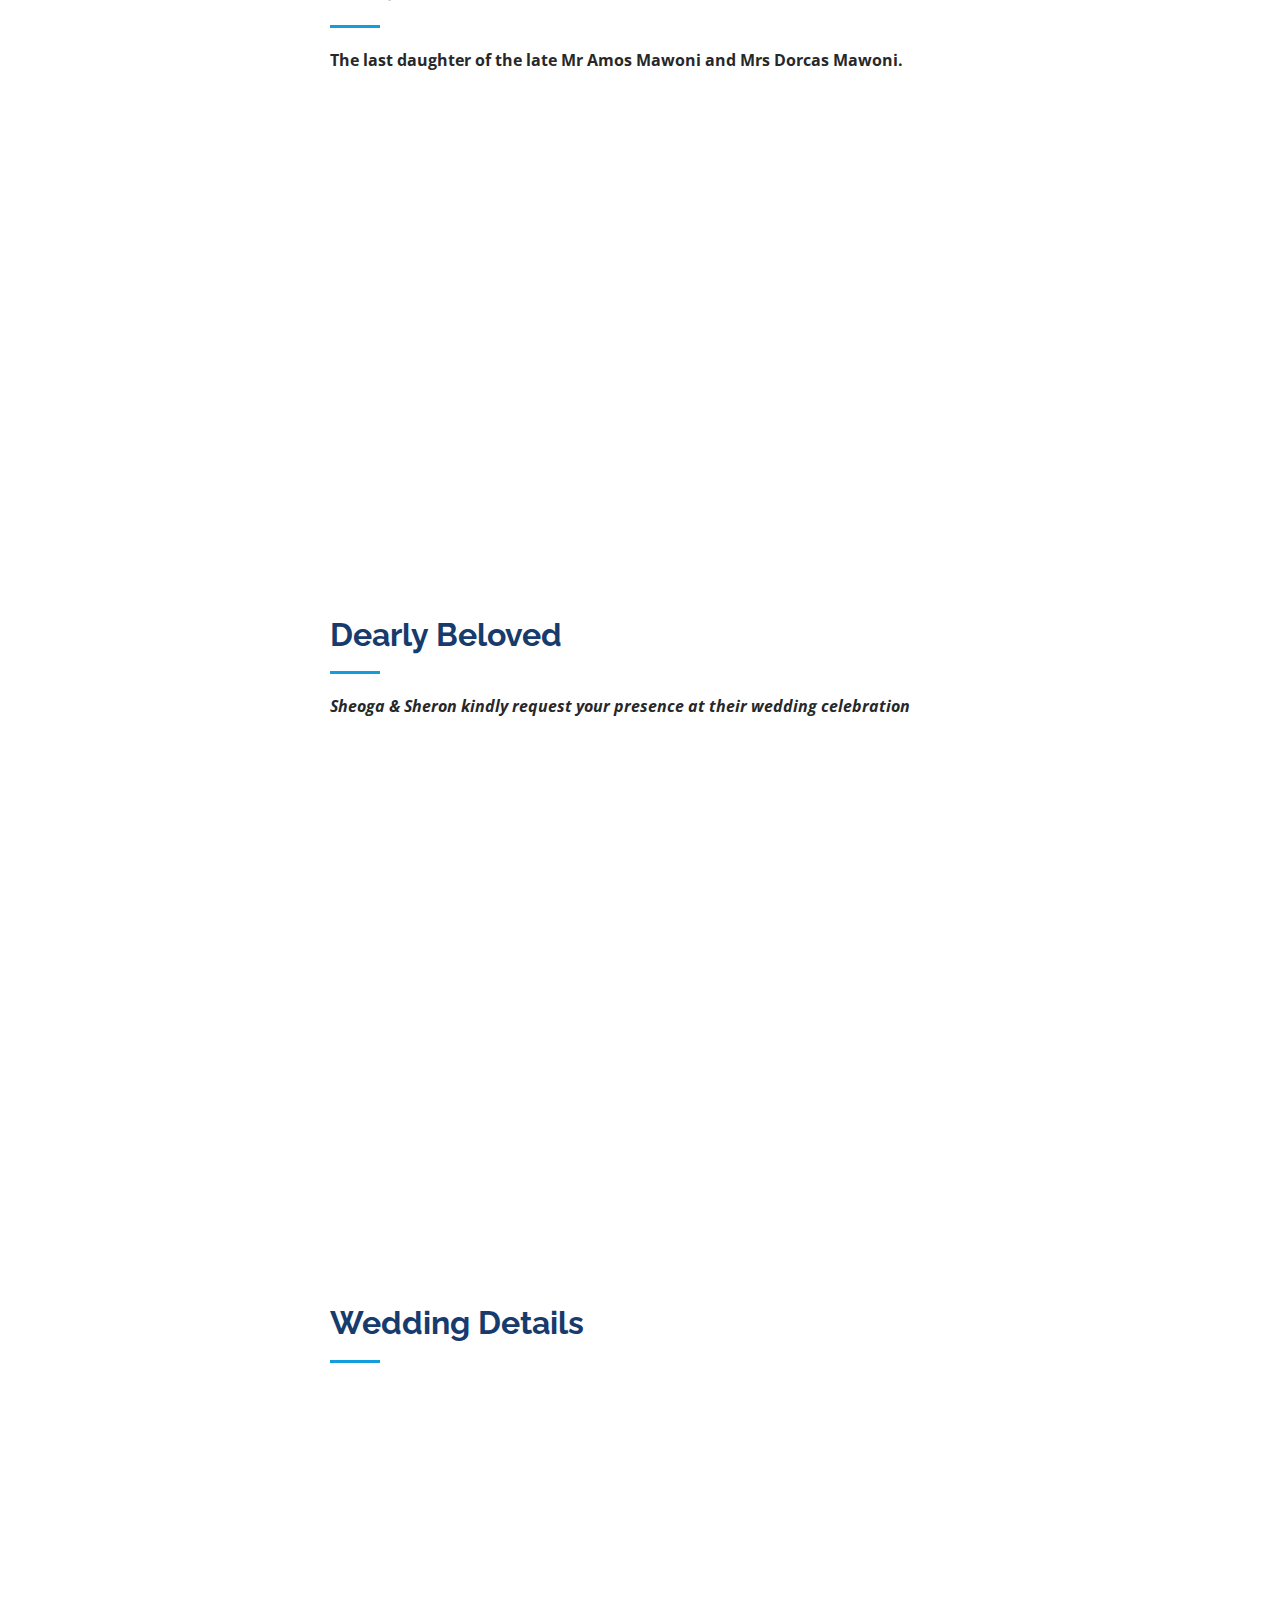
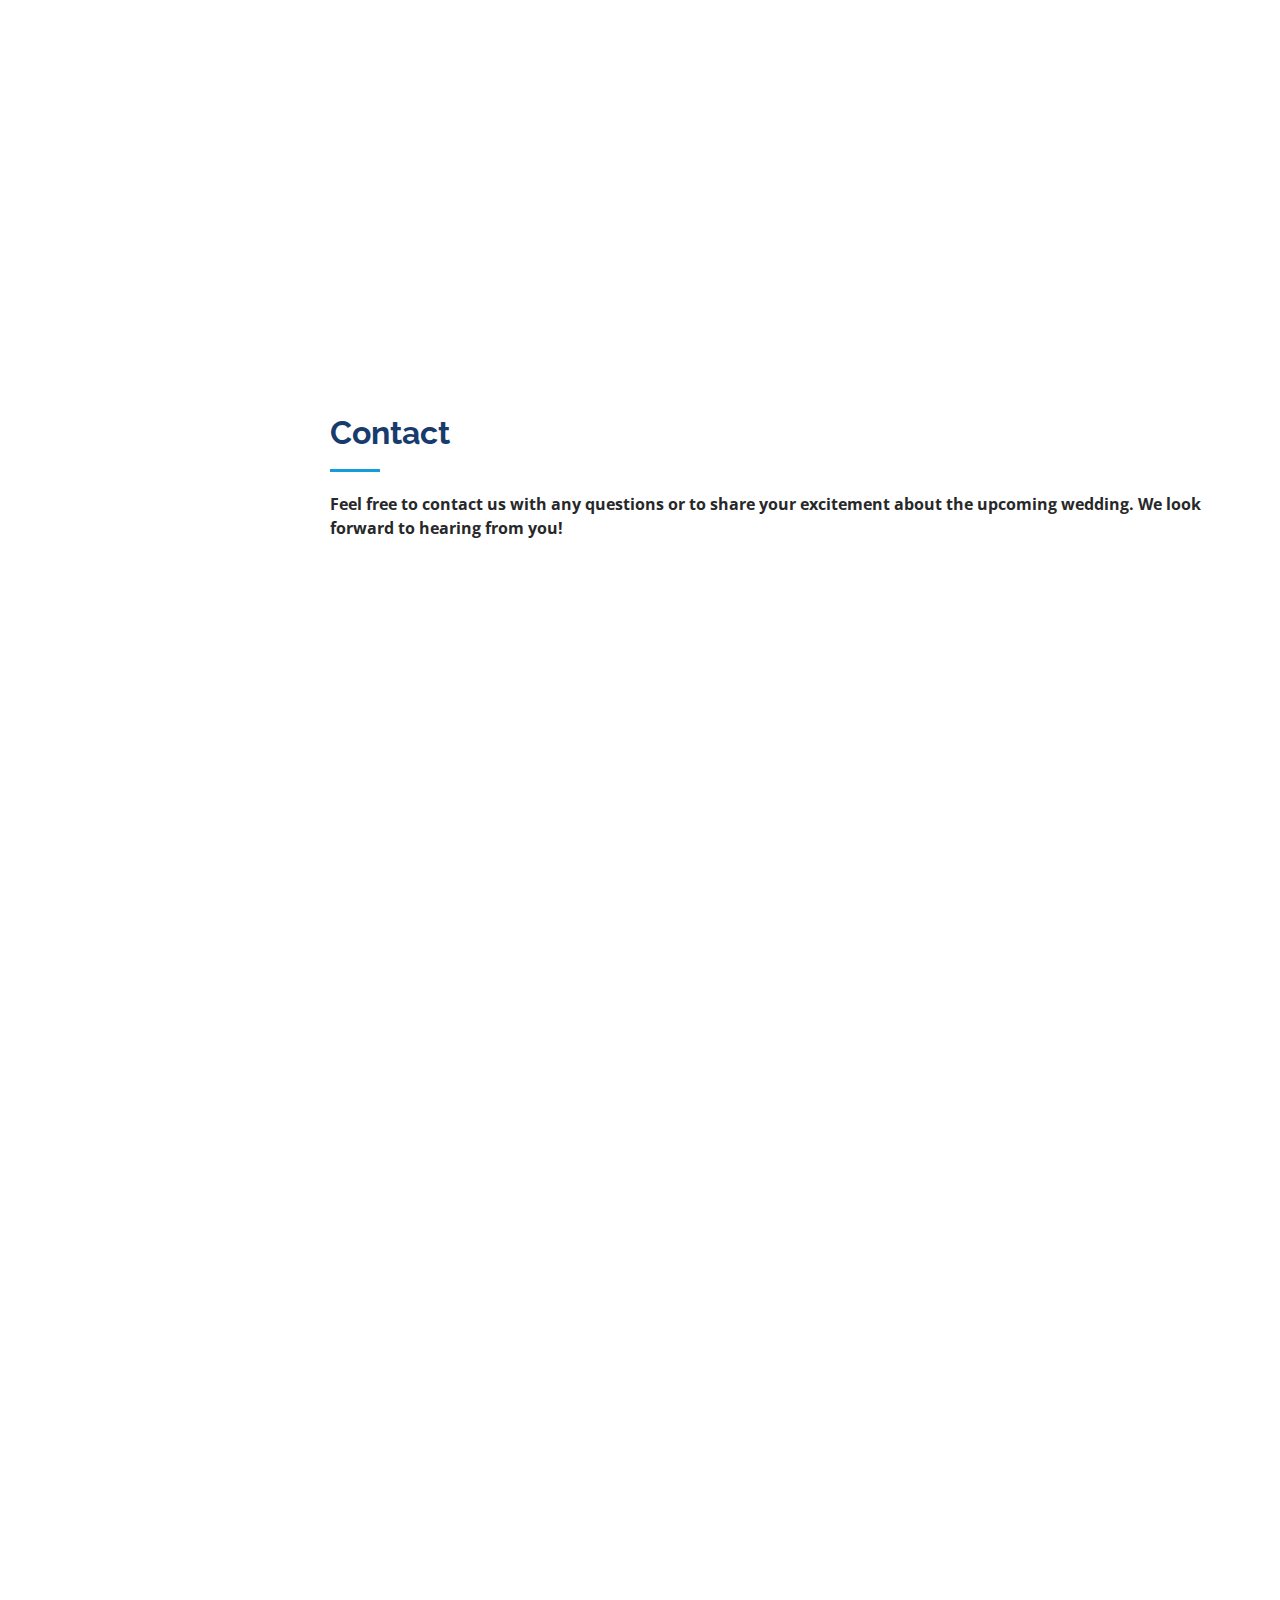
==== commit aaa04f4a: "Update index.html" ====
--- a/index.html
+++ b/index.html
@@ -128,7 +128,7 @@
           
             <p class="fst-italic">
                    <br></br>
-          <strong>  He who finds a wife finds a good thing and receives favor from the Lord
+          <strong>  He who finds a wife finds a good thing and receives favor from the Lord. - Proverbs 18:22
             
             </strong>
             </p>
@@ -223,7 +223,8 @@
           <div class="col-lg-4 col-md-6 icon-box" data-aos="fade-up">
             <div class="icon"><i class="bi bi-briefcase"></i></div>
             <h4 class="title"><a href="">Venue</a></h4>
-            <p class="description"><strong>Umwinzii </strong>
+            <p class="description"><strong>Umwinzii <br></br> Strictly No Children </strong>
+
           </div>
           <div class="col-lg-4 col-md-6 icon-box" data-aos="fade-up" data-aos-delay="100">
             <div class="icon"><i class="bi bi-card-checklist"></i></div>
@@ -260,7 +261,7 @@
           <div class="col-lg-4 col-md-6 icon-box" data-aos="fade-up" data-aos-delay="500">
             <div class="icon"><i class="bi bi-calendar4-week"></i></div>
             <h4 class="title"><a href=""><strong>Time</strong></a></h4>
-            <p class="description"><strong>Time: 14:00 PM</strong></p>
+            <p class="description"><strong>Time: 12:00 PM</strong></p>
           </div>
         </div>
 
@@ -328,7 +329,7 @@
   </div>
   <div class="form-group">
     <label for="message">RSVP Message</label>
-    <textarea class="form-control" name="message" rows="6" readonly>Hello, Sheron and Sheoga. I will be attending the wedding with my family.</textarea>
+    <textarea class="form-control" name="message" rows="6" readonly>Hi Sheoga & Sharon. My name is ……………. and I will be attending your wedding on the 13th of April 2024.</textarea>
   </div>
   <div class="text-center">
       <input type="hidden" name="submit" value="1">
